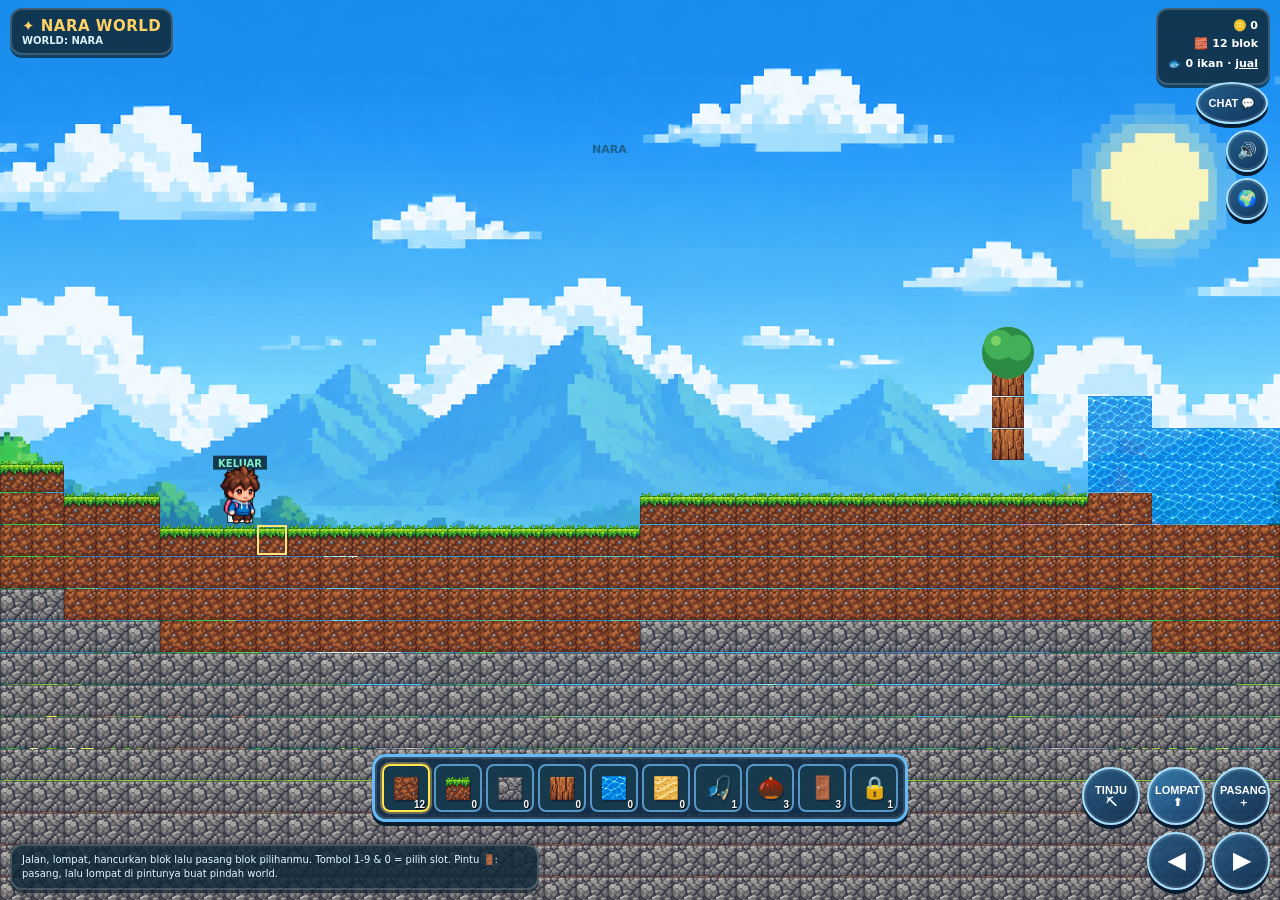
==== extracted/Aoi-main/nara.html @ da0b9fc8 "Extract ZIP into repository" ====
<!doctype html>
<html lang="id">
<head>
<meta charset="utf-8">
<meta name="viewport" content="width=device-width,initial-scale=1,maximum-scale=1,user-scalable=no,viewport-fit=cover">
<meta name="theme-color" content="#132b3b">
<title>Nara World</title>
<style>
:root{--ink:#102838;--panel:#183b4b;--gold:#ffd166;--mint:#80edc3}
*{box-sizing:border-box}html,body{margin:0;width:100%;height:100%;overflow:hidden;background:#102838;color:#fff;font-family:system-ui,-apple-system,Segoe UI,sans-serif;touch-action:none;user-select:none;-webkit-user-select:none}
#game{position:fixed;inset:0;width:100%;height:100%;display:block;image-rendering:pixelated;background:#83d8ee}
#hud{position:fixed;inset:0;pointer-events:none;display:flex;flex-direction:column;justify-content:space-between;padding: max(8px,env(safe-area-inset-top)) 10px max(10px,env(safe-area-inset-bottom))}
.top{display:flex;align-items:flex-start;justify-content:space-between;gap:8px}.brand,.stats,.hint{background:#102838d9;border:2px solid #ffffff30;border-radius:12px;padding:7px 10px;box-shadow:0 3px 0 #091b26aa}.brand{font-weight:900;letter-spacing:.5px;color:var(--gold);font-size:15px}.brand small{display:block;color:#d9f3f7;font-weight:600;font-size:10px;letter-spacing:0}.stats{font-size:11px;font-weight:700;line-height:1.6;text-align:right}.bottom{display:flex;justify-content:space-between;align-items:flex-end;gap:10px}.hint{font-size:10px;color:#e3faff;max-width:42%;line-height:1.4}.controls{pointer-events:auto;display:flex;flex-direction:column-reverse;align-items:flex-end;gap:7px}.group{display:flex;gap:7px;align-items:flex-end}.btn{width:58px;height:58px;border:2px solid #a9e2ff;border-radius:50%;background:linear-gradient(145deg,#245a83ed,#102e50ed);color:#fff;font-weight:900;font-size:22px;box-shadow:0 4px 0 #071c31, inset 0 0 0 2px #ffffff20;display:grid;place-items:center;touch-action:none;outline:none}.btn:active,.btn.active{transform:translateY(3px);box-shadow:0 1px 0 #081d2b;background:#26738a}.btn.action{width:58px;height:58px;font-size:11px;line-height:1.1;color:#fff}.btn.jump{color:#fff;background:linear-gradient(145deg,#347db2ed,#163e69ed)}#inventory{position:fixed;left:50%;bottom:max(78px,calc(env(safe-area-inset-bottom) + 72px));transform:translateX(-50%);display:grid;grid-template-columns:repeat(10,minmax(28px,48px));gap:4px;padding:7px;background:#102d48e8;border:3px solid #65b9f4;border-radius:14px;box-shadow:0 4px 0 #071c31, inset 0 0 0 2px #ffffff20;pointer-events:auto;max-width:calc(100vw - 16px)}.slot{width:100%;height:48px;border:2px solid #5797c8;border-radius:8px;background:#173b4ddd;display:grid;place-items:center;font-size:22px;position:relative;min-width:0}.slot small{position:absolute;right:3px;bottom:0;font-size:10px;font-weight:900;color:#fff;text-shadow:1px 1px #000}.slot.selected{border-color:#ffe64d;box-shadow:0 0 0 2px #ffd16660}.slot img{width:76%;height:76%;object-fit:contain;image-rendering:pixelated;pointer-events:none;filter:drop-shadow(1px 2px #102838)}
.sell{pointer-events:auto;cursor:pointer;padding:3px 0}.slot span{filter:drop-shadow(1px 2px #102838)}#chatbar{position:fixed;left:50%;bottom:calc(max(145px,env(safe-area-inset-bottom) + 140px));transform:translateX(-50%);width:min(420px,calc(100% - 24px));display:flex;gap:6px;z-index:5;pointer-events:auto}#chatinput{min-width:0;flex:1;border:2px solid #ffffff70;border-radius:12px;background:#102838ed;color:#fff;padding:10px 12px;font-size:14px;outline:none;user-select:text;-webkit-user-select:text;touch-action:auto}#chatsend{border:2px solid #ffffff70;border-radius:12px;background:var(--gold);color:#173040;font-weight:900;padding:0 14px}#chatbar[hidden]{display:none}#toast{position:fixed;top:22%;left:50%;transform:translateX(-50%);background:#102838e8;padding:8px 14px;border-radius:12px;border:1px solid #ffffff50;font-size:12px;font-weight:800;opacity:0;transition:opacity .2s;pointer-events:none;white-space:nowrap}#start{position:fixed;inset:0;display:flex;align-items:center;justify-content:center;background:linear-gradient(#0b2535b8,#0b2535eb);padding:20px}#card{width:min(380px,100%);background:#17394b;border:2px solid #ffffff40;border-radius:20px;padding:22px;text-align:center;box-shadow:0 10px 0 #091d2b}#card h1{color:var(--gold);margin:0 0 6px;font-size:32px}#card p{font-size:13px;line-height:1.55;color:#d7f0f3}#play{background:var(--gold);color:#173040;border:0;border-radius:12px;padding:13px 28px;font-weight:1000;font-size:16px;margin-top:8px}.tiny{font-size:10px!important;color:#a7d1d9!important}
@media (max-width:600px){.btn{width:clamp(42px,11vw,54px);height:clamp(42px,11vw,54px);font-size:18px}.btn.action{width:clamp(46px,12vw,56px);height:clamp(46px,12vw,56px);font-size:10px}.controls{gap:5px}.group{gap:5px}.hint{max-width:32%;font-size:9px}#inventory{grid-template-columns:repeat(10,minmax(25px,1fr));gap:3px;padding:5px;width:min(390px,calc(100vw - 16px));bottom:max(78px,calc(env(safe-area-inset-bottom) + 72px))}.slot{height:clamp(34px,8vw,42px);font-size:17px}#chatopen{right:8px!important}}
@media (max-height:430px){.btn{width:46px;height:46px}.btn.action{width:50px;height:50px}.slot{height:36px;font-size:18px}#inventory{bottom:67px;padding:4px}.brand{font-size:12px}.stats{font-size:10px}.hint{font-size:9px}}
#dlg{position:fixed;inset:0;z-index:30;display:flex;align-items:center;justify-content:center;background:#06141ccc;padding:12px;pointer-events:auto;touch-action:auto}#dlg[hidden]{display:none}#dlgcard{width:min(400px,100%);max-height:100%;overflow:auto;background:#17394b;border:2px solid #ffffff40;border-radius:16px;padding:14px;box-shadow:0 8px 0 #091d2b}#dlgcard h2{margin:0 0 4px;color:var(--gold);font-size:18px}#dlgcard p{margin:0 0 8px;font-size:12px;color:#d7f0f3;line-height:1.4}#dlginput{width:100%;border:2px solid #ffffff70;border-radius:10px;background:#102838;color:#fff;padding:9px 11px;font-size:16px;letter-spacing:1px;outline:none;user-select:text;-webkit-user-select:text;touch-action:auto}#dlgchips{display:flex;flex-wrap:wrap;gap:6px;margin:8px 0}.chip{border:2px solid #5797c8;border-radius:999px;background:#173b4d;color:#fff;font-size:12px;font-weight:800;padding:5px 10px}.chip.cur{border-color:var(--mint);color:var(--mint)}#dlgrow{display:flex;gap:8px;justify-content:flex-end}#dlgrow button{border:2px solid #ffffff70;border-radius:10px;padding:9px 16px;font-weight:900;font-size:13px;color:#fff;background:#245a83}#dlgok{background:var(--gold)!important;color:#173040!important}
#dlgacts{display:flex;flex-direction:column;gap:6px;margin:6px 0}#dlgacts:empty{display:none}.act{border:2px solid #5797c8;border-radius:10px;background:#1d4a63;color:#fff;font-weight:800;font-size:13px;padding:9px 12px;text-align:left}.act.danger{border-color:#e56b8a;color:#ffb3c4}#dlgcard p{white-space:pre-line}
</style>
</head>
<body>
<canvas id="game" aria-label="Nara World game"></canvas>
<div id="hud">
 <div class="top"><div class="brand">✦ NARA WORLD<small id="wname">MINI BLOCK ADVENTURE</small></div><div class="stats"><div>🪙 <span id="coins">0</span></div><div>🧱 <span id="blocks">12</span> blok</div><div id="sellfish" class="sell">🐟 <span id="fishcount">0</span> ikan · <u>jual</u></div></div></div>
 <div class="bottom"><div class="hint">Jalan, lompat, hancurkan blok lalu pasang blok pilihanmu. Tombol 1-9 & 0 = pilih slot. Pintu 🚪: pasang, lalu lompat di pintunya buat pindah world.</div><div class="controls">
  <div class="group"><button class="btn" data-hold="left" aria-label="Kiri">◀</button><button class="btn" data-hold="right" aria-label="Kanan">▶</button></div>
  <div class="group"><button class="btn action" id="mine">TINJU<br>⛏</button><button class="btn action jump" data-hold="jump">LOMPAT<br>⬆</button><button class="btn action" id="place">PASANG<br>＋</button></div>
 </div></div>
</div>
<div id="inventory"><button class="slot selected" data-item="dirt" title="Tanah"><img src="assets/blocks/dirt.png" alt="" draggable="false" onerror="this.outerHTML='<span>🟫</span>'"><small>12</small></button><button class="slot" data-item="grass" title="Rumput"><img src="assets/blocks/grass.png" alt="" draggable="false" onerror="this.outerHTML='<span>🟩</span>'"><small>0</small></button><button class="slot" data-item="stone" title="Batu"><img src="assets/blocks/rock.png" alt="" draggable="false" onerror="this.outerHTML='<span>⬜</span>'"><small>0</small></button><button class="slot" data-item="wood" title="Kayu"><img src="assets/blocks/wood.png" alt="" draggable="false" onerror="this.outerHTML='<span>🪵</span>'"><small>0</small></button><button class="slot" data-item="water" title="Air"><img src="assets/blocks/water.png" alt="" draggable="false" onerror="this.outerHTML='<span>🟦</span>'"><small>0</small></button><button class="slot" data-item="sand" title="Pasir"><img src="assets/blocks/sand.png" alt="" draggable="false" onerror="this.outerHTML='<span>🟨</span>'"><small>0</small></button><button class="slot" data-item="rod" title="Rod biasa"><span>🎣</span><small>1</small></button><button class="slot" data-item="tree_seed" title="Seed Pohon"><span>🌰</span><small>3</small></button><button class="slot" data-item="door" title="Pintu"><span>🚪</span><small>3</small></button><button class="slot" data-item="lock" title="World Lock"><span>🔒</span><small>1</small></button></div>
<div id="chatbar" hidden><input id="chatinput" maxlength="90" autocomplete="off" placeholder="Ketik pesan..." aria-label="Pesan chat"><button id="chatsend">KIRIM</button></div><div id="toast"></div>
<div id="dlg" hidden><div id="dlgcard"><h2 id="dlgtitle"></h2><p id="dlgmsg"></p><input id="dlginput" maxlength="16" autocomplete="off" autocapitalize="characters" spellcheck="false" placeholder="NAMA WORLD" aria-label="Nama world"><div id="dlgacts"></div><div id="dlgchips"></div><div id="dlgrow"><button id="dlgcancel">BATAL</button><button id="dlgok">OK</button></div></div></div>
<script>
(()=>{'use strict';
const canvas=document.getElementById('game'),ctx=canvas.getContext('2d');
const bgImage=new Image();bgImage.src='assets/background/file_00000000bad88211929e692779511e67.png';
const TILE=32,WORLD_W=150,WORLD_H=32;
let vw=innerWidth,vh=innerHeight,dpr=1,camX=0,camY=0,last=0,toastTimer=0,chosen='dirt',coins=0,started=true,chatText='',chatUntil=0;
const colors={grass:'#65bf59',dirt:'#9c633e',stone:'#899aa5',wood:'#b77a45',water:'#38bde8'};
const names={grass:'Rumput',dirt:'Tanah',stone:'Batu',wood:'Kayu',water:'Air',sand:'Pasir',rod:'Rod biasa',tree_seed:'Seed Pohon',door:'Pintu',lock:'World Lock'};
let inv={dirt:12,grass:0,stone:0,wood:0,water:0,sand:0,rod:1,tree_seed:3,door:3,lock:1,fish:0},world=[],plants=[],keys={left:false,right:false,jump:false},jumpQueued=false,attack=0,attackStarted=0,face=1;
const player={x:7*TILE,y:0,w:21,h:29,vx:0,vy:0,onGround:false,walk:0};
let placed=new Set(),fishing=false,muted=false,actx=null;
function sfx(kind){if(muted)return;try{actx=actx||new(window.AudioContext||window.webkitAudioContext)();if(actx.state==='suspended')actx.resume();const P={mine:[190,80,.09,'square'],place:[250,340,.08,'triangle'],cast:[520,280,.14,'sine'],fish:[600,950,.2,'triangle'],coin:[880,1320,.12,'square'],door:[300,720,.16,'triangle'],deny:[170,90,.12,'sawtooth']}[kind];if(!P)return;const t=actx.currentTime,o=actx.createOscillator(),g=actx.createGain();o.type=P[3];o.frequency.setValueAtTime(P[0],t);o.frequency.exponentialRampToValueAtTime(P[1],t+P[2]);g.gain.setValueAtTime(.06,t);g.gain.exponentialRampToValueAtTime(.0001,t+P[2]+.02);o.connect(g);g.connect(actx.destination);o.start(t);o.stop(t+P[2]+.03)}catch(e){}}
function resize(){vw=innerWidth;vh=innerHeight;dpr=Math.min(devicePixelRatio||1,2);canvas.width=Math.round(vw*dpr);canvas.height=Math.round(vh*dpr);canvas.style.width=vw+'px';canvas.style.height=vh+'px';ctx.setTransform(dpr,0,0,dpr,0,0)}
addEventListener('resize',resize);resize();
let lock=null,guestMode=false,me={id:'',name:''},doors={},curWorld='NARA',worldList=['NARA'],worldCache={},fade=0,dlgOpen=false,dlgCb=null,lastDoor=null;
function cleanName(n){return String(n==null?'':n).toUpperCase().replace(/[^A-Z0-9]/g,'').slice(0,16)}
function hashStr(t){let h=2166136261;for(let i=0;i<t.length;i++){h^=t.charCodeAt(i);h=Math.imul(h,16777619)}return h>>>0}
function rng(seed){return()=>{seed|=0;seed=seed+0x6D2B79F5|0;let t=Math.imul(seed^seed>>>15,1|seed);t=t+Math.imul(t^t>>>7,61|t)^t;return((t^t>>>14)>>>0)/4294967296}}
function worldParams(name){
  if(name==='NARA')return{base:16,f1:.17,a1:1.4,p1:0,f2:.055,a2:2,p2:0,treeMod:23,treeOff:8,lakeA:34,lakeB:45};
  const r=rng(hashStr(name)),lw=8+Math.floor(r()*7),la=26+Math.floor(r()*70);
  return{base:14+Math.floor(r()*5),f1:.11+r()*.14,a1:1+r()*1.6,p1:r()*6.28,f2:.03+r()*.05,a2:1.5+r()*2.2,p2:r()*6.28,treeMod:15+Math.floor(r()*14),treeOff:Math.floor(r()*10),lakeA:la,lakeB:la+lw};
}
function makeWorld(P){
  world=Array.from({length:WORLD_W},()=>Array(WORLD_H).fill(null));
  for(let x=0;x<WORLD_W;x++){
    let h=P.base+Math.round(Math.sin(x*P.f1+P.p1)*P.a1+Math.sin(x*P.f2+P.p2)*P.a2);
    h=Math.max(12,Math.min(20,h));
    for(let y=h;y<WORLD_H;y++){world[x][y]=y===h?'grass':y<h+4?'dirt':'stone'}
    if(x>10&&x<WORLD_W-10&&x%P.treeMod===P.treeOff){let trunk=h-1;for(let k=1;k<=3;k++)if(trunk-k>=0)world[x][trunk-k]='wood'}
  }
  for(let x=0;x<WORLD_W;x++)for(let y=0;y<WORLD_H;y++){if(world[x][y]==='grass'&&y>0&&world[x][y-1]==='grass')world[x][y-1]=null}
}
function createLake(a,b){
  for(let x=a;x<=b;x++){
    for(let y=0;y<WORLD_H;y++)if(world[x][y]==='wood')world[x][y]=null;
    let top=0;while(top<WORLD_H&&!world[x][top])top++;
    if(top>=WORLD_H)continue;
    const waterTop=Math.max(0,top-3);
    for(let y=waterTop;y<top;y++)world[x][y]='water';
  }
}
function groundY(x){x=Math.max(0,Math.min(WORLD_W-1,Math.floor(x/TILE)));for(let y=0;y<WORLD_H;y++)if(world[x][y]&&world[x][y]!=='door')return y*TILE;return (WORLD_H-1)*TILE}
function generateWorld(name){const P=worldParams(name);makeWorld(P);createLake(P.lakeA,P.lakeB);plants=[];placed=new Set();doors={};lock=null}
function ensureMain(){
  for(const k in doors)if(doors[k].main)return;
  const x=7;let y=Math.max(0,Math.round(groundY(x*TILE)/TILE)-1);
  world[x][y]='door';doors[x+','+y]={main:true};placed.delete(x+','+y);
}
function spawnAtMain(){
  let mx=7;for(const k in doors)if(doors[k].main)mx=+k.split(',')[0];
  player.x=(mx+.5)*TILE;player.y=groundY(player.x)-player.h;player.vx=0;player.vy=0;
}
function snapshot(){return{world,plants,placed:[...placed],doors,lock}}
function validWorld(w){return!!(w&&Array.isArray(w.world)&&w.world.length===WORLD_W&&w.world.every(c=>Array.isArray(c)&&c.length===WORLD_H)&&w.world.some(col=>col.some(Boolean)))}
function readWorld(name){
  if(worldCache[name])return worldCache[name];
  try{const w=JSON.parse(localStorage.getItem('nara-w-'+name));if(validWorld(w))return w}catch(e){}
  return null;
}
function applyWorld(w){
  world=w.world;
  for(let x=0;x<WORLD_W;x++)if(!world[x][WORLD_H-1])world[x][WORLD_H-1]='stone';
  plants=(Array.isArray(w.plants)?w.plants:[]).filter(p=>p&&Number.isInteger(p.x)&&Number.isInteger(p.y)&&p.x>=0&&p.x<WORLD_W&&p.y>0&&p.y<WORLD_H&&p.type==='tree_seed'&&Number.isFinite(p.plantedAt));
  placed=new Set(Array.isArray(w.placed)?w.placed.filter(k=>typeof k==='string'):[]);
  doors={};const src=(w.doors&&typeof w.doors==='object')?w.doors:{};
  for(const k of Object.keys(src)){
    const m=/^(\d+),(\d+)$/.exec(k);if(!m)continue;
    const x=+m[1],y=+m[2];if(x>=WORLD_W||y>=WORLD_H||world[x][y]!=='door')continue;
    const d=src[k]||{};doors[k]=d.main?{main:true}:{to:cleanName(d.to)||'NARA'};
  }
  for(let x=0;x<WORLD_W;x++)for(let y=0;y<WORLD_H;y++)if(world[x][y]==='door'&&!doors[x+','+y])world[x][y]=null;
  lock=null;const L=w.lock;
  if(L&&typeof L==='object'&&Number.isInteger(L.x)&&Number.isInteger(L.y)&&L.x>=0&&L.x<WORLD_W&&L.y>=0&&L.y<WORLD_H&&world[L.x][L.y]==='lock'&&typeof L.owner==='string'&&L.owner)
    lock={x:L.x,y:L.y,owner:L.owner.slice(0,24),ownerName:cleanName(L.ownerName)||'PEMILIK',admins:(Array.isArray(L.admins)?L.admins:[]).map(cleanName).filter(Boolean).slice(0,8)};
  for(let x=0;x<WORLD_W;x++)for(let y=0;y<WORLD_H;y++)if(world[x][y]==='lock'&&!(lock&&lock.x===x&&lock.y===y))world[x][y]=null;
}
function save(){
  try{
    localStorage.setItem('nara-w-'+curWorld,JSON.stringify(snapshot()));
    localStorage.setItem('nara-meta-v2',JSON.stringify({cur:curWorld,list:worldList,inv,coins,px:player.x,py:player.y,pid:me.id,pname:me.name}));
  }catch(e){}
}
function boot(){
  let meta=null,ok=false;
  try{meta=JSON.parse(localStorage.getItem('nara-meta-v2'))}catch(e){}
  me.id=(meta&&typeof meta.pid==='string'&&meta.pid)?meta.pid.slice(0,24):'P'+Math.random().toString(36).slice(2,10);
  me.name=cleanName(meta&&meta.pname)||'PEMAIN'+(100+Math.floor(Math.random()*900));
  if(meta&&typeof meta==='object'){
    curWorld=cleanName(meta.cur)||'NARA';
    if(Array.isArray(meta.list))worldList=meta.list.map(cleanName).filter(Boolean).slice(0,40);
    if(meta.inv&&typeof meta.inv==='object')inv={...inv,...meta.inv};
    coins=Number.isFinite(meta.coins)?meta.coins:0;
    const w=readWorld(curWorld);if(w){applyWorld(w);ok=true}
  }else{
    try{const s1=JSON.parse(localStorage.getItem('nara-world-save-v1'));
      if(validWorld(s1)){curWorld='NARA';applyWorld(s1);inv={...inv,...s1.inv};coins=Number.isFinite(s1.coins)?s1.coins:0;meta=s1;ok=true}}catch(e){}
  }
  if(!ok){generateWorld(curWorld)}
  if(!worldList.includes(curWorld))worldList.unshift(curWorld);
  ensureMain();
  if(ok&&meta&&Number.isFinite(meta.px)&&Number.isFinite(meta.py)&&meta.px>=0&&meta.px<WORLD_W*TILE&&meta.py>=0&&meta.py<WORLD_H*TILE){
    player.x=meta.px;player.y=meta.py;if(collides(player.x,player.y))spawnAtMain();
  }else spawnAtMain();
}
function goWorld(raw){
  const name=cleanName(raw);
  if(!name){showToast('Nama world: huruf & angka saja');return false}
  if(name===curWorld){showToast('Kamu sudah ada di world '+name);return false}
  save();worldCache[curWorld]=snapshot();
  const w=readWorld(name),fresh=!w;curWorld=name;
  if(w)applyWorld(w);else generateWorld(name);
  ensureMain();
  worldList=[name].concat(worldList.filter(n=>n!==name)).slice(0,40);
  spawnAtMain();fade=1;lastDoor=null;sfx('door');
  showToast((fresh?'World baru dibuat: ':'Masuk world: ')+name);if(lock&&!canBuild())setTimeout(()=>showToast('🔒 World dikunci oleh '+lock.ownerName+' — cuma bisa lihat-lihat'),1600);
  updateHud();save();return true;
}
function doorKeyAtPlayer(){
  const b=blockAt(player.x,player.y+player.h*.5);
  if(b&&b.type==='door'){const k=b.x+','+b.y;if(doors[k])return k}
  return null;
}
function enterDoor(k){const d=doors[k];if(!d)return;if(d.main)openWorldDlg();else if(d.to)goWorld(d.to)}
// ---- dialog (pengganti prompt(), karena WebView Android tidak mendukungnya) ----
const dlg=document.getElementById('dlg'),dlgInput=document.getElementById('dlginput');
function openDlg(o){
  dlgOpen=true;keys.left=keys.right=keys.jump=false;jumpQueued=false;
  document.getElementById('dlgtitle').textContent=o.title;document.getElementById('dlgmsg').textContent=o.msg;
  document.getElementById('dlgok').textContent=o.okText||'OK';document.getElementById('dlgok').style.display=o.noOk?'none':'';document.getElementById('dlgcancel').textContent=o.cancelText||'BATAL';dlgInput.style.display=o.noInput?'none':'';dlgInput.value=o.value||'';dlgInput.placeholder=o.placeholder||'NAMA WORLD';dlgCb=o.onOk||null;
  const acts=document.getElementById('dlgacts');acts.innerHTML='';(o.actions||[]).forEach(a=>{const b=document.createElement('button');b.className='act'+(a.danger?' danger':'');b.textContent=a.label;b.addEventListener('click',()=>{if(a.fn()!==false)closeDlg()});acts.appendChild(b)});
  const chips=document.getElementById('dlgchips');chips.innerHTML='';
  (o.chips||[]).forEach(n=>{const b=document.createElement('button');b.className='chip'+(n===curWorld?' cur':'');b.textContent=n;b.addEventListener('click',()=>{dlgInput.value=n;submitDlg()});chips.appendChild(b)});
  dlg.hidden=false;if(!o.noInput)setTimeout(()=>dlgInput.focus(),60);
}
function closeDlg(){dlgOpen=false;dlgCb=null;dlg.hidden=true;dlgInput.blur()}
function submitDlg(){const cb=dlgCb;if(!cb)return;if(cb(dlgInput.value)!==false)closeDlg()}
function openWorldDlg(){
  openDlg({title:'🌍 PINDAH WORLD',msg:'Ketik nama world (huruf/angka). Kalau belum ada, otomatis dibuat baru.',chips:worldList,okText:'MASUK',actions:[{label:'🪙 Beli World Lock (100 koin)',fn:buyLock}],
    onOk:v=>{const n=cleanName(v);if(!n){showToast('Nama world: huruf & angka saja');return false}if(n===curWorld)return true;return goWorld(n)}});
}
function actor(){return guestMode?{id:'tamu',name:'TAMU'}:me}
function canBuild(){if(!lock)return true;const a=actor();return lock.owner===a.id||lock.admins.includes(a.name)}
function denyLock(){showToast('🔒 World dikunci oleh '+lock.ownerName);sfx('deny')}
function buyLock(){if(coins<100){showToast('Koin kurang (butuh 100 🪙)');return false}coins-=100;inv.lock=(inv.lock||0)+1;sfx('coin');updateHud();save();showToast('Dapat 1 World Lock 🔒');return false}
function openLockDlg(){
  if(!lock)return;
  const a=actor(),owner=lock.owner===a.id,admin=lock.admins.includes(a.name),acts=[];
  const lines=['Pemilik: '+lock.ownerName,'Admin: '+(lock.admins.length?lock.admins.join(', '):'-'),'Kamu: '+a.name+(owner?' (pemilik)':admin?' (admin)':' (tamu: cuma bisa lihat-lihat)')];
  if(guestMode){
    acts.push({label:'↩ Keluar mode tamu',fn:()=>{guestMode=false;updateHud();showToast('Kembali jadi '+me.name)}});
  }else if(owner){
    acts.push({label:'➕ Tambah admin',fn:()=>{openDlg({title:'➕ TAMBAH ADMIN',msg:'Ketik nama pemain. Admin boleh bangun & hancurin blok di world ini.',placeholder:'NAMA PEMAIN',okText:'TAMBAH',cancelText:'TUTUP',
      onOk:v=>{const n=cleanName(v);if(!n){showToast('Nama: huruf & angka saja');return false}if(n===me.name||lock.admins.includes(n)){showToast('Nama itu sudah punya akses');return false}if(lock.admins.length>=8){showToast('Maksimal 8 admin');return false}lock.admins.push(n);save();showToast('Admin ditambah: '+n);openLockDlg();return false}});return false}});
    if(lock.admins.length)acts.push({label:'➖ Hapus admin',fn:()=>{openDlg({title:'➖ HAPUS ADMIN',msg:'Tap nama admin yang mau dicabut aksesnya.',noInput:true,chips:lock.admins.slice(),okText:null,noOk:true,cancelText:'TUTUP',
      onOk:v=>{const i=lock.admins.indexOf(cleanName(v));if(i<0)return false;const n=lock.admins.splice(i,1)[0];save();showToast('Admin dicabut: '+n);openLockDlg();return false}});return false}});
    acts.push({label:'✏️ Ganti namaku ('+me.name+')',fn:()=>{openDlg({title:'✏️ GANTI NAMA',msg:'Nama ini tampil di label lock. Admin dikenali lewat nama.',value:me.name,placeholder:'NAMAKU',okText:'SIMPAN',cancelText:'TUTUP',
      onOk:v=>{const n=cleanName(v);if(!n){showToast('Nama: huruf & angka saja');return false}me.name=n;lock.ownerName=n;save();updateHud();openLockDlg();return false}});return false}});
    acts.push({label:'👤 Coba mode tamu',fn:()=>{guestMode=true;updateHud();showToast('Mode tamu: kamu diperlakukan sebagai pengunjung')}});
    acts.push({label:'🪙 Beli World Lock (100 koin)',fn:()=>{buyLock();openLockDlg();return false}});
    acts.push({label:'🔓 Lepas lock (world jadi bebas)',danger:true,fn:()=>{world[lock.x][lock.y]=null;lock=null;inv.lock=(inv.lock||0)+1;sfx('door');updateHud();save();showToast('Lock dilepas, world terbuka')}});
  }
  openDlg({title:'🔒 WORLD LOCK',msg:lines.join('\n'),noInput:true,noOk:true,cancelText:'TUTUP',actions:acts});
}
dlgInput.addEventListener('input',()=>{const c=cleanName(dlgInput.value);if(c!==dlgInput.value)dlgInput.value=c});
dlgInput.addEventListener('keydown',e=>{if(e.key==='Enter'){e.preventDefault();submitDlg()}if(e.key==='Escape')closeDlg()});
document.getElementById('dlgok').addEventListener('click',submitDlg);
document.getElementById('dlgcancel').addEventListener('click',closeDlg);
boot();
function showToast(s){let el=document.getElementById('toast');el.textContent=s;el.style.opacity=1;clearTimeout(toastTimer);toastTimer=setTimeout(()=>el.style.opacity=0,1350)}
function updateHud(){document.getElementById('coins').textContent=coins;{const wn=document.getElementById('wname');if(wn)wn.textContent='WORLD: '+curWorld+(lock?' 🔒':'')+(guestMode?' (TAMU)':'')}document.getElementById('blocks').textContent=inv.dirt+inv.grass+inv.stone+inv.wood;document.querySelectorAll('.slot').forEach(el=>{let type=el.dataset.item;el.querySelector('small').textContent=inv[type]||0;el.classList.toggle('selected',type===chosen)});let fish=document.getElementById('fishcount');if(fish)fish.textContent=inv.fish||0}
function solidAt(px,py){let x0=Math.floor(px/TILE),x1=Math.floor((px-0.01)/TILE),y0=Math.floor(py/TILE),y1=Math.floor((py-0.01)/TILE);return [ [x0,y0],[x1,y0],[x0,y1],[x1,y1] ].some(([x,y])=>x>=0&&x<WORLD_W&&y>=0&&y<WORLD_H&&world[x][y]&&world[x][y]!=='water'&&world[x][y]!=='door')}
function blockAt(px,py){let x=Math.floor(px/TILE),y=Math.floor(py/TILE);return x>=0&&x<WORLD_W&&y>=0&&y<WORLD_H?{x,y,type:world[x][y]}:null}
function playerBox(x=player.x,y=player.y){return{x:x-player.w/2,y:y,w:player.w,h:player.h}}
function collides(x,y){let b=playerBox(x,y);return solidAt(b.x,b.y)||solidAt(b.x+b.w,b.y)||solidAt(b.x,b.y+b.h)||solidAt(b.x+b.w,b.y+b.h)}
function inWater(){const left=player.x-player.w/2,right=player.x+player.w/2,top=player.y+3,bottom=player.y+player.h-2;for(let x=Math.floor(left/TILE);x<=Math.floor(right/TILE);x++)for(let y=Math.floor(top/TILE);y<=Math.floor(bottom/TILE);y++)if(x>=0&&x<WORLD_W&&y>=0&&y<WORLD_H&&world[x][y]==='water')return true;return false}
function movePlayer(dt){const swimming=inWater();let speed=swimming?125:190,dir=(keys.right?1:0)-(keys.left?1:0);if(dir)face=dir;player.vx=dir*speed;player.x+=player.vx*dt;if(collides(player.x,player.y)){let step=Math.sign(player.vx);for(let i=0;i<Math.ceil(Math.abs(player.vx*dt));i++){player.x-=step;if(!collides(player.x,player.y))break}}player.x=Math.max(player.w/2,Math.min(WORLD_W*TILE-player.w/2,player.x));if(jumpQueued&&(player.onGround||swimming)){player.vy=swimming?-235:-440;player.onGround=false}jumpQueued=false;player.vy=Math.min(swimming?170:760,player.vy+(swimming?260:1100)*dt);let dy=player.vy*dt;player.y+=dy;player.onGround=false;if(collides(player.x,player.y)){let step=Math.sign(dy);for(let i=0;i<Math.ceil(Math.abs(dy));i++){player.y-=step;if(!collides(player.x,player.y)){if(step>0)player.onGround=true;break}}player.vy=0}if(player.y>WORLD_H*TILE-player.h){player.y=WORLD_H*TILE-player.h;player.vy=0;player.onGround=true}player.walk+=Math.abs(dir)*dt*9}
function targetBlock(){let px=player.x+face*35,py=player.y+player.h*.48;let tx=Math.floor(px/TILE),ty=Math.floor(py/TILE);let plant=plants.find(p=>p.x===tx&&p.y===ty);if(!plant){ty=Math.floor((player.y+player.h+5)/TILE);plant=plants.find(p=>p.x===tx&&p.y===ty)}if(plant)return{x:plant.x,y:plant.y,type:'plant',plant};let b=blockAt(px,py);if(!b||!b.type){b=blockAt(px,player.y+player.h+5);if(b&&b.type){const p=plants.find(p=>p.x===b.x&&p.y===b.y);if(p)return{x:p.x,y:p.y,type:'plant',plant:p}}}return b}
function fishAtWater(){const b=targetBlock();if(!b||b.type!=='water'||Math.abs((b.x+.5)*TILE-player.x)>TILE*2.1||Math.abs((b.y+.5)*TILE-(player.y+player.h/2))>TILE*2.5){showToast('Mancing hanya bisa di blok air!');return}if(!inWater()&&Math.abs((b.x+.5)*TILE-player.x)>TILE*1.5){showToast('Dekati blok air dulu!');return}if(fishing){showToast('Tunggu kailnya dulu...');return}fishing=true;showToast('Melempar kail...');sfx('cast');setTimeout(()=>{fishing=false;if(Math.random()<.72){inv.fish=(inv.fish||0)+1;sfx('fish');showToast('Dapat 1 ikan! 🐟 (tap ikan di pojok kanan atas buat jual)')}else showToast('Ikan belum menyambar, coba lagi!');updateHud();save();},1200)}
function mineBlock(){if(chosen==='rod'){fishAtWater();return}attack=.35;attackStarted=performance.now();let b=targetBlock();if(!b||!b.type){showToast('Dekati blok dulu!');return}if(b.type==='plant'){if(!canBuild()){denyLock();return}const age=Date.now()-b.plant.plantedAt;if(age<120000){showToast('Pohon belum matang! Tunggu sampai siap panen.');return}plants=plants.filter(p=>p!==b.plant);const yieldWood=2+Math.floor(Math.random()*3);inv.wood=(inv.wood||0)+yieldWood;coins+=yieldWood;sfx('coin');showToast('Pohon dipanen! +'+yieldWood+' kayu');updateHud();save();return}if(Math.abs((b.x+.5)*TILE-player.x)>TILE*2.1||Math.abs((b.y+.5)*TILE-(player.y+player.h/2))>TILE*2.2){showToast('Blok terlalu jauh!');return}if(b.type==='lock'){openLockDlg();return}if(!canBuild()){denyLock();return}if(b.y<=1||b.y>=WORLD_H-1){showToast('Blok ini tidak bisa dihancurkan');return}if(b.type==='door'){const dd=doors[b.x+','+b.y];if(dd&&dd.main){showToast('Pintu utama tidak bisa dihancurkan');return}delete doors[b.x+','+b.y]}const own=placed.delete(b.x+','+b.y);inv[b.type]=(inv[b.type]||0)+1;world[b.x][b.y]=null;if(!own)coins+=1;sfx('mine');updateHud();save()}
function placeBlock(){if(!canBuild()){denyLock();return}let px=player.x+face*36,py=player.y+player.h*.65;let b=blockAt(px,py);if(chosen==='tree_seed'){let tx=Math.floor(px/TILE),ty=Math.floor(py/TILE);if(b&&b.type)ty=Math.floor(py/TILE)-1;if(tx<0||tx>=WORLD_W||ty<=0||ty>=WORLD_H||world[tx][ty]||world[tx][ty+1]!=='grass'){showToast('Seed hanya bisa ditanam di ruang kosong tepat di atas Grass Block!');return}if((tx+.5)*TILE>player.x-player.w/2&&(tx+.5)*TILE<player.x+player.w/2&&(ty+.5)*TILE>player.y&&(ty+.5)*TILE<player.y+player.h){showToast('Tidak bisa menanam di tubuh karakter');return}if((inv.tree_seed||0)<=0){showToast('Seed Pohon habis!');return}inv.tree_seed--;plants.push({x:tx,y:ty,type:'tree_seed',plantedAt:Date.now()});updateHud();save();showToast('Seed ditanam! Pohon matang dalam 2 menit.');return}if(!b){showToast('Tidak ada tempat di sana');return}if(world[b.x][b.y]){let up=blockAt(px,py-TILE);if(up)b=up}if(!b||world[b.x][b.y]){showToast('Tempatnya masih terisi');return}const nb=(dx,dy)=>{const nx=b.x+dx,ny=b.y+dy;return nx>=0&&nx<WORLD_W&&ny>=0&&ny<WORLD_H&&world[nx][ny]&&world[nx][ny]!=='door'};if(!(nb(0,1)||nb(-1,0)||nb(1,0)||nb(0,-1))&&b.y+1<WORLD_H){showToast('Pasang dekat tanah atau blok lain');return}if(inv[chosen]<=0){showToast('Blok '+names[chosen]+' habis!');return}let cx=(b.x+.5)*TILE,cy=(b.y+.5)*TILE;if(cx>player.x-player.w/2&&cx<player.x+player.w/2&&cy>player.y&&cy<player.y+player.h){showToast('Tidak bisa pasang di tubuh karakter');return}if(chosen==='lock'){if(lock){showToast('World ini sudah punya lock');return}world[b.x][b.y]='lock';lock={x:b.x,y:b.y,owner:me.id,ownerName:me.name,admins:[]};inv.lock--;sfx('door');showToast('🔒 World terkunci! Cuma kamu & admin yang bisa bangun');updateHud();save();return}
if(chosen==='door'){const dx=b.x,dy=b.y;openDlg({title:'🚪 PASANG PINTU',msg:'Pintu ini tembus ke world mana?',chips:worldList,okText:'PASANG',onOk:v=>{const to=cleanName(v);if(!to){showToast('Isi nama world tujuan (huruf/angka)');return false}if(to===curWorld){showToast('Pilih world lain, bukan world ini');return false}if(world[dx][dy]||(inv.door||0)<=0)return true;world[dx][dy]='door';doors[dx+','+dy]={to};placed.add(dx+','+dy);inv.door--;sfx('place');showToast('Pintu → '+to+' terpasang');updateHud();save()}});return}world[b.x][b.y]=chosen;placed.add(b.x+','+b.y);inv[chosen]--;sfx('place');updateHud();save()}
function roundedRect(x,y,w,h,r){ctx.beginPath();ctx.roundRect?ctx.roundRect(x,y,w,h,r):(ctx.rect(x,y,w,h));ctx.fill()}
const blockImages={};
[['grass','grass.png'],['dirt','dirt.png'],['stone','rock.png'],['wood','wood.png'],['water','water.png'],['sand','sand.png']].forEach(([type,file])=>{const im=new Image();im.onload=()=>{};im.onerror=()=>console.warn('Gagal memuat tekstur blok:',file);im.src='assets/blocks/'+file;blockImages[type]=im});
function drawLockBlock(x,y,s){ctx.save();ctx.fillStyle='#2d4d66';ctx.fillRect(x,y,s,s);ctx.fillStyle='#46728f';ctx.fillRect(x+2,y+2,s-4,s-4);ctx.strokeStyle='#ffd166';ctx.lineWidth=2;ctx.strokeRect(x+1,y+1,s-2,s-2);ctx.fillStyle='#ffd166';ctx.fillRect(x+9,y+15,14,11);ctx.lineWidth=3;ctx.beginPath();ctx.arc(x+16,y+15,5,Math.PI,0);ctx.stroke();ctx.fillStyle='#7a4b12';ctx.fillRect(x+15,y+19,2,4);ctx.restore()}
function drawDoor(x,y,s,gx,gy){const d=doors[gx+','+gy]||{},m=!!d.main,top=y-Math.round(s*.7),h=s+Math.round(s*.7)-1;ctx.save();ctx.fillStyle=m?'#bfe9f2':'#5a3319';ctx.fillRect(x+3,top,s-6,h);ctx.fillStyle=m?'#ffffff':'#9a6035';ctx.fillRect(x+6,top+3,s-12,h-3);ctx.fillStyle=m?'#9fd8e6':'#7d4a29';ctx.fillRect(x+8,top+6,s-16,13);ctx.fillRect(x+8,top+23,s-16,h-26);ctx.fillStyle='#ffd166';ctx.fillRect(x+s-12,top+Math.round(h*.55),3,3);ctx.strokeStyle='#243d3b';ctx.lineWidth=1;ctx.strokeRect(x+3.5,top+.5,s-7,h-1);ctx.restore()}
function drawBlock(type,x,y,size=TILE,gx=-1,gy=-1){if(!type)return;if(type==='door'){drawDoor(x,y,size,gx,gy);return}if(type==='lock'){drawLockBlock(x,y,size);return}ctx.save();ctx.imageSmoothingEnabled=false;let renderType=type;if(type==='grass'&&gx>=0&&gy>0&&world[gx][gy-1]&&world[gx][gy-1]!=='door')renderType='dirt';const im=blockImages[renderType];if(im&&im.complete&&im.naturalWidth>0){if(type==='water')ctx.globalAlpha=.82;ctx.drawImage(im,Math.round(x),Math.round(y),size,size);ctx.globalAlpha=1;ctx.restore();return}if(type==='water'){ctx.globalAlpha=.78;ctx.fillStyle='#138fc8';ctx.fillRect(x,y,size,size);ctx.globalAlpha=.95;ctx.fillStyle='#48d8f2';ctx.fillRect(x,y+2,size,3);ctx.fillStyle='#a3f2ff';const wave=((Math.floor(performance.now()/180)+Math.floor(x/8))%3)*4;ctx.fillRect(x+4+wave,y+8,10,2);ctx.fillRect(x+17-wave,y+19,8,2);ctx.globalAlpha=1;ctx.strokeStyle='#1676a5';ctx.lineWidth=1;ctx.strokeRect(x+.5,y+.5,size-1,size-1);ctx.restore();return}const fallbackType=renderType;const palettes={grass:{base:'#8b5735',light:'#b97a4b',dark:'#643b29'},dirt:{base:'#95603b',light:'#b97b4d',dark:'#603923'},stone:{base:'#7f8e98',light:'#bdc8cd',dark:'#4e5c66'},wood:{base:'#9a6035',light:'#d69a56',dark:'#633c25'},sand:{base:'#c9ad68',light:'#ead28b',dark:'#a58a4d'}};const p=palettes[fallbackType]||palettes.dirt;ctx.fillStyle=p.base;ctx.fillRect(x,y,size,size);ctx.fillStyle=p.light;ctx.fillRect(x+3,y+4,7,4);ctx.fillRect(x+18,y+15,5,3);ctx.fillStyle=p.dark;ctx.fillRect(x+13,y+9,4,3);ctx.fillRect(x+5,y+23,6,3);if(fallbackType==='grass'){ctx.fillStyle='#4a9a43';ctx.fillRect(x,y,size,8);ctx.fillStyle='#78d65b';ctx.fillRect(x,y,size,4);ctx.fillStyle='#a5e66a';ctx.fillRect(x+3,y+1,5,2);ctx.fillRect(x+17,y+2,6,2);ctx.fillStyle='#367b3c';ctx.fillRect(x,y+7,size,2)}else if(type==='stone'){ctx.fillStyle='#d4dce0';ctx.fillRect(x+5,y+6,9,3);ctx.fillRect(x+18,y+19,7,2);ctx.fillStyle='#657680';ctx.fillRect(x+4,y+14,5,4);ctx.fillRect(x+22,y+7,4,5)}else if(type==='wood'){ctx.fillStyle='#754426';ctx.fillRect(x+6,y,3,size);ctx.fillRect(x+22,y,3,size);ctx.fillStyle='#d9a05c';ctx.fillRect(x+10,y+3,11,4);ctx.fillStyle='#744325';ctx.fillRect(x+10,y+15,11,3)}ctx.strokeStyle='#243d3b';ctx.lineWidth=1;ctx.strokeRect(x+.5,y+.5,size-1,size-1);ctx.restore()}
function drawFallbackPlayer(){let x=player.x-camX,y=player.y-camY;let bob=player.onGround&&Math.abs(player.vx)>0?Math.sin(player.walk)*2:0;ctx.save();ctx.translate(Math.round(x),Math.round(y+bob));if(face<0){ctx.translate(player.w,0);ctx.scale(-1,1)}
ctx.fillStyle='#17313b55';ctx.beginPath();ctx.ellipse(player.w/2,player.h+2,13,4,0,0,Math.PI*2);ctx.fill();
ctx.fillStyle='#334d8c';ctx.fillRect(3,20,6,8);ctx.fillRect(12,20,6,8);if(player.onGround&&Math.abs(player.vx)>0){let swing=Math.sin(player.walk)*2;ctx.fillRect(3+swing,25,6,4);ctx.fillRect(12-swing,25,6,4)}
ctx.fillStyle='#e56b8a';ctx.fillRect(2,10,17,12);ctx.fillStyle='#ff91a8';ctx.fillRect(4,11,12,3);
ctx.fillStyle='#f2c49a';ctx.fillRect(8,7,6,5);ctx.fillStyle='#f7d0a8';ctx.fillRect(3,1,15,10);ctx.fillStyle='#573a42';ctx.fillRect(2,0,16,4);ctx.fillRect(1,3,4,7);ctx.fillRect(15,4,3,4);ctx.fillStyle='#263d4b';ctx.fillRect(13,5,2,2);ctx.fillStyle='#fff';ctx.fillRect(14,5,1,1);
ctx.fillStyle='#f2c49a';if(attack>0){ctx.fillRect(16,12,9,4);ctx.fillStyle='#fff0b5';ctx.fillRect(22,10,7,7)}else ctx.fillRect(17,13,4,7);ctx.restore()}
const FRAME_TRIM={"idle1.png":[30,2,134,201],"idle2.png":[29,1,135,202],"idle3.png":[28,1,135,202],"idle4.png":[29,2,135,201],"punch1.png":[41,1,137,212],"punch2.png":[35,3,157,212],"punch3.png":[33,1,157,214],"punch4.png":[31,0,160,215],"punch5.png":[30,1,158,214],"run1.png":[38,5,139,210],"run2.png":[39,5,137,210],"run3.png":[39,4,139,211],"run4.png":[42,4,140,210],"run5.png":[31,3,141,214],"run6.png":[46,3,140,213]};
function loadFrames(files){return files.map(file=>{const im=new Image();const t=FRAME_TRIM[file];im._trim=t?{x:t[0],y:t[1],w:t[2],h:t[3]}:null;im.onerror=()=>{im._trim=null;console.warn('Gagal memuat frame karakter:',file)};im.src='assets/character/'+file;return im})}
const idleFrames=loadFrames(['idle1.png','idle2.png','idle3.png','idle4.png']);
const runFrames=loadFrames(['run1.png','run2.png','run3.png','run4.png','run5.png','run6.png']);
const punchFrames=loadFrames(['punch1.png','punch2.png','punch3.png','punch4.png','punch5.png']);
function drawPlayer(){const punching=attack>0;const moving=Math.abs(player.vx)>1;const frames=punching?punchFrames:(moving?runFrames:idleFrames);const speed=punching?70:(moving?145:320);const im=frames[Math.floor((punching?performance.now()-attackStarted:performance.now())/speed)%frames.length];if(!im||!im.complete||!im.naturalWidth){drawFallbackPlayer();return}const x=player.x-camX,y=player.y-camY;const allFrames=idleFrames.concat(runFrames).filter(f=>f&&f.complete&&f.naturalWidth);let refW=1,refH=1;for(const f of allFrames){const t=f._trim||{x:0,y:0,w:f.naturalWidth,h:f.naturalHeight};refW=Math.max(refW,t.w);refH=Math.max(refH,t.h)}const t=im._trim||{x:0,y:0,w:im.naturalWidth,h:im.naturalHeight};const scale=Math.min(63/refH,48/refW);const dw=t.w*scale,dh=t.h*scale;ctx.save();ctx.translate(Math.round(x),Math.round(y+player.h));if(face<0)ctx.scale(-1,1);ctx.drawImage(im,t.x,t.y,t.w,t.h,-dw/2,-dh,dw,dh);ctx.restore()}
function drawChatBubble(){if(!chatText||performance.now()>chatUntil)return;ctx.save();ctx.font="bold 13px system-ui";const maxW=Math.min(vw-36,260),words=chatText.split(/\s+/);let lines=[],line="";for(const word of words){const test=line?line+" "+word:word;if(ctx.measureText(test).width>maxW-24&&line){lines.push(line);line=word}else line=test}if(line)lines.push(line);if(lines.length>3)lines=lines.slice(0,3);const bw=Math.min(maxW,Math.max(70,...lines.map(s=>ctx.measureText(s).width+24))),bh=lines.length*17+16;let bx=player.x-camX-bw/2,by=player.y-camY-bh-14;bx=Math.max(6,Math.min(vw-bw-6,bx));by=Math.max(58,by);ctx.fillStyle="#ffffff";ctx.strokeStyle="#17394b";ctx.lineWidth=2;ctx.beginPath();ctx.roundRect(bx,by,bw,bh,9);ctx.fill();ctx.stroke();ctx.beginPath();ctx.moveTo(Math.max(bx+12,Math.min(bx+bw-12,player.x-camX)),by+bh-1);ctx.lineTo(player.x-camX,by+bh+9);ctx.lineTo(Math.max(bx+12,Math.min(bx+bw-12,player.x-camX))+9,by+bh-1);ctx.closePath();ctx.fill();ctx.stroke();ctx.fillStyle="#173040";ctx.textAlign="center";lines.forEach((s,i)=>ctx.fillText(s,bx+bw/2,by+19+i*17));ctx.restore()}
function drawPlants(){for(const p of plants){const age=Math.max(0,Date.now()-p.plantedAt),stage=age<20000?0:age<60000?1:age<120000?2:3;const x=Math.floor(p.x*TILE-camX),y=Math.floor(p.y*TILE-camY);ctx.save();ctx.textAlign='center';ctx.textBaseline='alphabetic';if(stage===0){ctx.font='18px system-ui';ctx.fillText('🌰',x+TILE/2,y+TILE-3)}else{ctx.strokeStyle='#70452b';ctx.lineWidth=3;ctx.beginPath();ctx.moveTo(x+TILE/2,y+TILE-3);ctx.lineTo(x+TILE/2,y+TILE-9-stage*3);ctx.stroke();ctx.fillStyle=stage===3?'#2b9d48':'#4cae54';ctx.beginPath();ctx.arc(x+TILE/2,y+TILE-13-stage*3,5+stage*4,0,Math.PI*2);ctx.fill();ctx.fillStyle='#a2e66b';ctx.beginPath();ctx.arc(x+TILE/2-3,y+TILE-15-stage*3,2+stage,0,Math.PI*2);ctx.fill();if(stage===3){ctx.font='10px system-ui';ctx.fillText('✨',x+TILE/2+8,y+5)}}ctx.restore()}}function draw(){ctx.clearRect(0,0,vw,vh);if(bgImage.complete&&bgImage.naturalWidth){ctx.save();ctx.globalAlpha=.96;const scale=Math.max(vw/bgImage.naturalWidth,vh/bgImage.naturalHeight);const iw=bgImage.naturalWidth*scale,ih=bgImage.naturalHeight*scale;const ox=(vw-iw)/2,oy=(vh-ih)/2;ctx.imageSmoothingEnabled=false;ctx.drawImage(bgImage,ox,oy,iw,ih);ctx.restore()}else{let sky=ctx.createLinearGradient(0,0,0,vh);sky.addColorStop(0,'#74cbe9');sky.addColorStop(1,'#c5f0e4');ctx.fillStyle=sky;ctx.fillRect(0,0,vw,vh)}
let startX=Math.max(0,Math.floor(camX/TILE)),endX=Math.min(WORLD_W,Math.ceil((camX+vw)/TILE)+1);let startY=Math.max(0,Math.floor(camY/TILE)),endY=Math.min(WORLD_H,Math.ceil((camY+vh)/TILE)+1);
for(let x=startX;x<endX;x++)for(let y=startY;y<endY;y++){let t=world[x][y];if(t)drawBlock(t,Math.floor(x*TILE-camX),Math.floor(y*TILE-camY),TILE,x,y)}
for(let x=startX;x<endX;x++)for(let y=Math.max(0,startY-3);y<endY;y++){if(world[x][y]==='wood'&&!placed.has(x+','+y)&&!(y>0&&world[x][y-1]==='wood')){const cx=x*TILE+TILE/2-camX,cy=y*TILE-camY-12;ctx.fillStyle='#2b8a43';ctx.beginPath();ctx.arc(cx,cy,26,0,Math.PI*2);ctx.fill();ctx.fillStyle='#43b058';ctx.beginPath();ctx.arc(cx-9,cy-8,15,0,Math.PI*2);ctx.fill();ctx.beginPath();ctx.arc(cx+10,cy-5,13,0,Math.PI*2);ctx.fill();ctx.fillStyle='#7bd36a';ctx.beginPath();ctx.arc(cx-12,cy-12,5,0,Math.PI*2);ctx.fill()}}
ctx.save();ctx.font='bold 10px system-ui';ctx.textAlign='center';for(const k in doors){const q=k.split(',');const dx=+q[0],dy=+q[1];if(dx<startX||dx>=endX||dy<startY-2||dy>endY)continue;const d=doors[k],t=d.main?'KELUAR':'→ '+d.to,cx=dx*TILE+TILE/2-camX,cy=dy*TILE-camY-26,w=ctx.measureText(t).width+10;ctx.fillStyle='#102838dd';ctx.fillRect(cx-w/2,cy-11,w,14);ctx.fillStyle=d.main?'#80edc3':'#ffd166';ctx.fillText(t,cx,cy)}if(lock&&lock.x>=startX&&lock.x<endX){const t='🔒 '+lock.ownerName,cx=lock.x*TILE+TILE/2-camX,cy=lock.y*TILE-camY-6,w=ctx.measureText(t).width+10;ctx.fillStyle='#102838dd';ctx.fillRect(cx-w/2,cy-11,w,14);ctx.fillStyle='#ffd166';ctx.fillText(t,cx,cy)}ctx.restore();
drawPlants();drawPlayer();
// target highlight
let b=targetBlock();if(b&&b.type&&Math.abs((b.x+.5)*TILE-player.x)<TILE*2.1){ctx.strokeStyle='#ffe27a';ctx.lineWidth=2;ctx.strokeRect(Math.floor(b.x*TILE-camX)+2,Math.floor(b.y*TILE-camY)+2,TILE-4,TILE-4)}
// world label
ctx.fillStyle='#123b4c99';ctx.font='bold 11px system-ui';ctx.fillText(curWorld,Math.max(10,vw*.5-48),vh*.17);drawChatBubble();if(fade>0){ctx.fillStyle='rgba(16,40,56,'+Math.min(1,fade)+')';ctx.fillRect(0,0,vw,vh)}
}
function loop(now){let dt=Math.min(.033,(now-last)/1000||0);last=now;if(started){if(dlgOpen){jumpQueued=false}else{const dk=doorKeyAtPlayer();if(dk!==lastDoor){lastDoor=dk;if(dk)showToast(doors[dk].main?'⬆ Lompat buat buka menu world':'⬆ Lompat buat masuk: '+doors[dk].to)}if(jumpQueued&&dk){jumpQueued=false;enterDoor(dk)}movePlayer(dt)}camX=Math.max(0,Math.min(WORLD_W*TILE-vw,player.x-vw*.43));camY=Math.max(0,Math.min(WORLD_H*TILE-vh,player.y-vh*.55));attack=Math.max(0,attack-dt);fade=Math.max(0,fade-dt*2.2);draw()}requestAnimationFrame(loop)}
requestAnimationFrame(loop);
document.querySelectorAll('[data-hold]').forEach(el=>{let key=el.dataset.hold;const down=e=>{e.preventDefault();keys[key]=true;el.classList.add('active');if(key==='jump')jumpQueued=true};const up=e=>{e.preventDefault();keys[key]=false;el.classList.remove('active')};el.addEventListener('pointerdown',down);['pointerup','pointercancel','pointerleave'].forEach(ev=>el.addEventListener(ev,up))});
document.getElementById('mine').addEventListener('pointerdown',e=>{e.preventDefault();mineBlock()});
const chatbar=document.getElementById("chatbar"),chatinput=document.getElementById("chatinput");function sendChat(){const msg=chatinput.value.trim();if(!msg)return;chatText=msg;chatUntil=performance.now()+4500;chatinput.value="";chatbar.hidden=true;chatinput.blur();showToast("Pesan ditampilkan di atas karakter");}document.getElementById("chatsend").addEventListener("click",sendChat);chatinput.addEventListener("keydown",e=>{if(e.key==="Enter"){e.preventDefault();sendChat()}if(e.key==="Escape"){chatbar.hidden=true;chatinput.blur()}});const chatBtn=document.createElement("button");chatBtn.className="btn action";chatBtn.id="chatopen";chatBtn.textContent="CHAT 💬";chatBtn.style.cssText="position:fixed;right:12px;top:82px;z-index:4;width:72px;height:42px;font-size:11px;pointer-events:auto";document.body.appendChild(chatBtn);chatBtn.addEventListener("click",()=>{chatbar.hidden=!chatbar.hidden;if(!chatbar.hidden){chatinput.focus()}});document.getElementById('place').addEventListener('pointerdown',e=>{e.preventDefault();placeBlock()});
function selectSlot(el){chosen=el.dataset.item;const mine=document.getElementById('mine');if(chosen==='rod'){mine.innerHTML='MANCING<br>🎣';showToast('Rod dipilih: arahkan ke blok air lalu tekan MANCING')}else if(chosen==='tree_seed'){mine.innerHTML='PANEN<br>🌱';showToast('Seed dipilih: tekan PASANG untuk menanam')}else{mine.innerHTML='TINJU<br>⛏';if(chosen==='door')showToast('Pintu dipilih: tekan PASANG, lalu ketik world tujuan');else if(chosen==='lock')showToast('World Lock dipilih: tekan PASANG buat kunci world ini. TINJU lock = menu')}updateHud()}
document.querySelectorAll('.slot').forEach(el=>el.addEventListener('pointerdown',e=>{e.preventDefault();selectSlot(el)}));
addEventListener('keydown',e=>{if(dlgOpen||(e.target&&e.target.tagName==='INPUT'))return;if(['ArrowLeft','ArrowRight','ArrowUp',' ','a','d','w'].includes(e.key))e.preventDefault();if(e.key==='ArrowLeft'||e.key==='a')keys.left=true;if(e.key==='ArrowRight'||e.key==='d')keys.right=true;if(e.key==='ArrowUp'||e.key==='w'||e.key===' ')jumpQueued=true;if(((e.key>='1'&&e.key<='9')||e.key==='0')&&!dlgOpen){const sl=document.querySelectorAll('.slot')[e.key==='0'?9:+e.key-1];if(sl)selectSlot(sl)}if(e.key==='x'||e.key==='j')mineBlock();if(e.key==='z'||e.key==='k')placeBlock()});
addEventListener('keyup',e=>{if(e.key==='ArrowLeft'||e.key==='a')keys.left=false;if(e.key==='ArrowRight'||e.key==='d')keys.right=false});
addEventListener('pagehide',save);document.addEventListener('visibilitychange',()=>{if(document.hidden)save()});
document.getElementById('sellfish').addEventListener('pointerdown',e=>{e.preventDefault();const n=inv.fish||0;if(!n){showToast('Belum ada ikan buat dijual');return}const gain=n*5;coins+=gain;inv.fish=0;sfx('coin');showToast('Jual '+n+' ikan = +'+gain+' koin 🪙');updateHud();save()});
const muteBtn=document.createElement('button');muteBtn.className='btn action';muteBtn.textContent='🔊';muteBtn.setAttribute('aria-label','Suara');muteBtn.style.cssText='position:fixed;right:12px;top:130px;z-index:4;width:42px;height:42px;font-size:16px;pointer-events:auto';document.body.appendChild(muteBtn);muteBtn.addEventListener('click',()=>{muted=!muted;muteBtn.textContent=muted?'🔇':'🔊'});
const worldBtn=document.createElement('button');worldBtn.className='btn action';worldBtn.textContent='🌍';worldBtn.setAttribute('aria-label','Pindah world');worldBtn.style.cssText='position:fixed;right:12px;top:178px;z-index:4;width:42px;height:42px;font-size:16px;pointer-events:auto';document.body.appendChild(worldBtn);worldBtn.addEventListener('click',openWorldDlg);
setInterval(()=>{if(started)save()},8000);updateHud();
})();
</script>
</body>
</html>
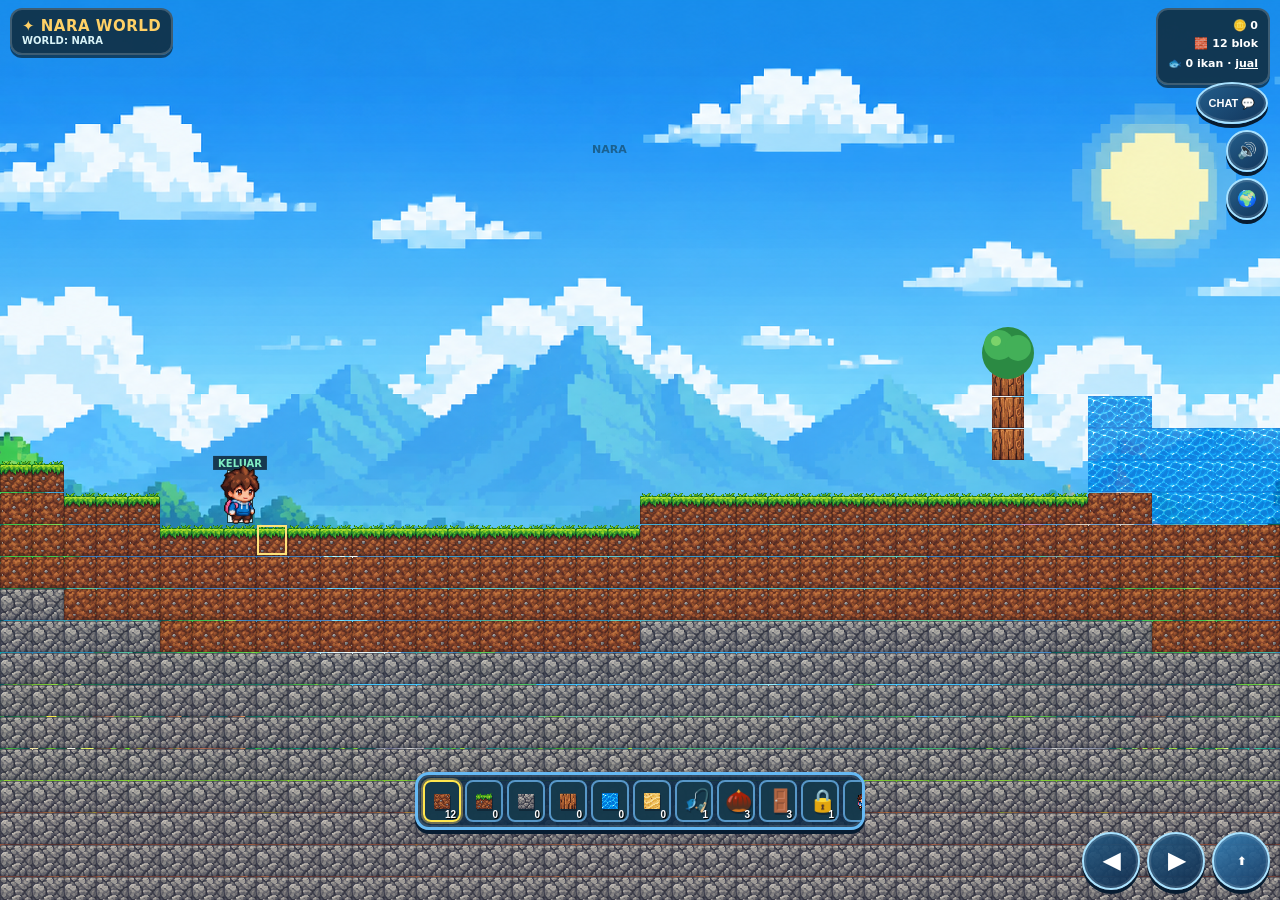
==== commit 8051e447: "Simplify AOI controls and add tap-to-punch inventory interaction" ====
--- a/extracted/Aoi-main/nara.html
+++ b/extracted/Aoi-main/nara.html
@@ -10,10 +10,10 @@
 *{box-sizing:border-box}html,body{margin:0;width:100%;height:100%;overflow:hidden;background:#102838;color:#fff;font-family:system-ui,-apple-system,Segoe UI,sans-serif;touch-action:none;user-select:none;-webkit-user-select:none}
 #game{position:fixed;inset:0;width:100%;height:100%;display:block;image-rendering:pixelated;background:#83d8ee}
 #hud{position:fixed;inset:0;pointer-events:none;display:flex;flex-direction:column;justify-content:space-between;padding: max(8px,env(safe-area-inset-top)) 10px max(10px,env(safe-area-inset-bottom))}
-.top{display:flex;align-items:flex-start;justify-content:space-between;gap:8px}.brand,.stats,.hint{background:#102838d9;border:2px solid #ffffff30;border-radius:12px;padding:7px 10px;box-shadow:0 3px 0 #091b26aa}.brand{font-weight:900;letter-spacing:.5px;color:var(--gold);font-size:15px}.brand small{display:block;color:#d9f3f7;font-weight:600;font-size:10px;letter-spacing:0}.stats{font-size:11px;font-weight:700;line-height:1.6;text-align:right}.bottom{display:flex;justify-content:space-between;align-items:flex-end;gap:10px}.hint{font-size:10px;color:#e3faff;max-width:42%;line-height:1.4}.controls{pointer-events:auto;display:flex;flex-direction:column-reverse;align-items:flex-end;gap:7px}.group{display:flex;gap:7px;align-items:flex-end}.btn{width:58px;height:58px;border:2px solid #a9e2ff;border-radius:50%;background:linear-gradient(145deg,#245a83ed,#102e50ed);color:#fff;font-weight:900;font-size:22px;box-shadow:0 4px 0 #071c31, inset 0 0 0 2px #ffffff20;display:grid;place-items:center;touch-action:none;outline:none}.btn:active,.btn.active{transform:translateY(3px);box-shadow:0 1px 0 #081d2b;background:#26738a}.btn.action{width:58px;height:58px;font-size:11px;line-height:1.1;color:#fff}.btn.jump{color:#fff;background:linear-gradient(145deg,#347db2ed,#163e69ed)}#inventory{position:fixed;left:50%;bottom:max(78px,calc(env(safe-area-inset-bottom) + 72px));transform:translateX(-50%);display:grid;grid-template-columns:repeat(10,minmax(28px,48px));gap:4px;padding:7px;background:#102d48e8;border:3px solid #65b9f4;border-radius:14px;box-shadow:0 4px 0 #071c31, inset 0 0 0 2px #ffffff20;pointer-events:auto;max-width:calc(100vw - 16px)}.slot{width:100%;height:48px;border:2px solid #5797c8;border-radius:8px;background:#173b4ddd;display:grid;place-items:center;font-size:22px;position:relative;min-width:0}.slot small{position:absolute;right:3px;bottom:0;font-size:10px;font-weight:900;color:#fff;text-shadow:1px 1px #000}.slot.selected{border-color:#ffe64d;box-shadow:0 0 0 2px #ffd16660}.slot img{width:76%;height:76%;object-fit:contain;image-rendering:pixelated;pointer-events:none;filter:drop-shadow(1px 2px #102838)}
+.top{display:flex;align-items:flex-start;justify-content:space-between;gap:8px}.brand,.stats,.hint{background:#102838d9;border:2px solid #ffffff30;border-radius:12px;padding:7px 10px;box-shadow:0 3px 0 #091b26aa}.brand{font-weight:900;letter-spacing:.5px;color:var(--gold);font-size:15px}.brand small{display:block;color:#d9f3f7;font-weight:600;font-size:10px;letter-spacing:0}.stats{font-size:11px;font-weight:700;line-height:1.6;text-align:right}.bottom{display:flex;justify-content:flex-end;align-items:flex-end;gap:10px}.hint{display:none}.controls{pointer-events:auto;display:flex;align-items:flex-end;gap:7px}.group{display:flex;gap:7px;align-items:flex-end}.btn{width:58px;height:58px;border:2px solid #a9e2ff;border-radius:50%;background:linear-gradient(145deg,#245a83ed,#102e50ed);color:#fff;font-weight:900;font-size:22px;box-shadow:0 4px 0 #071c31, inset 0 0 0 2px #ffffff20;display:grid;place-items:center;touch-action:none;outline:none}.btn:active,.btn.active{transform:translateY(3px);box-shadow:0 1px 0 #081d2b;background:#26738a}.btn.action{width:58px;height:58px;font-size:11px;line-height:1.1;color:#fff}.btn.jump{color:#fff;background:linear-gradient(145deg,#347db2ed,#163e69ed)}#inventory{position:fixed;left:50%;bottom:max(70px,calc(env(safe-area-inset-bottom) + 64px));transform:translateX(-50%);display:grid;grid-auto-flow:column;grid-auto-columns:38px;grid-template-columns:none;gap:4px;padding:5px;background:#102d48e8;border:3px solid #65b9f4;border-radius:14px;box-shadow:0 4px 0 #071c31, inset 0 0 0 2px #ffffff20;pointer-events:auto;width:min(450px,calc(100vw - 16px));overflow-x:auto;overflow-y:hidden;scrollbar-width:thin;touch-action:pan-x}.slot{width:38px;height:42px;border:2px solid #5797c8;border-radius:8px;background:#173b4ddd;display:grid;place-items:center;font-size:22px;position:relative;min-width:0}.slot small{position:absolute;right:3px;bottom:0;font-size:10px;font-weight:900;color:#fff;text-shadow:1px 1px #000}.slot.selected{border-color:#ffe64d;box-shadow:0 0 0 2px #ffd16660}.slot img{width:76%;height:76%;object-fit:contain;image-rendering:pixelated;pointer-events:none;filter:drop-shadow(1px 2px #102838)}
 .sell{pointer-events:auto;cursor:pointer;padding:3px 0}.slot span{filter:drop-shadow(1px 2px #102838)}#chatbar{position:fixed;left:50%;bottom:calc(max(145px,env(safe-area-inset-bottom) + 140px));transform:translateX(-50%);width:min(420px,calc(100% - 24px));display:flex;gap:6px;z-index:5;pointer-events:auto}#chatinput{min-width:0;flex:1;border:2px solid #ffffff70;border-radius:12px;background:#102838ed;color:#fff;padding:10px 12px;font-size:14px;outline:none;user-select:text;-webkit-user-select:text;touch-action:auto}#chatsend{border:2px solid #ffffff70;border-radius:12px;background:var(--gold);color:#173040;font-weight:900;padding:0 14px}#chatbar[hidden]{display:none}#toast{position:fixed;top:22%;left:50%;transform:translateX(-50%);background:#102838e8;padding:8px 14px;border-radius:12px;border:1px solid #ffffff50;font-size:12px;font-weight:800;opacity:0;transition:opacity .2s;pointer-events:none;white-space:nowrap}#start{position:fixed;inset:0;display:flex;align-items:center;justify-content:center;background:linear-gradient(#0b2535b8,#0b2535eb);padding:20px}#card{width:min(380px,100%);background:#17394b;border:2px solid #ffffff40;border-radius:20px;padding:22px;text-align:center;box-shadow:0 10px 0 #091d2b}#card h1{color:var(--gold);margin:0 0 6px;font-size:32px}#card p{font-size:13px;line-height:1.55;color:#d7f0f3}#play{background:var(--gold);color:#173040;border:0;border-radius:12px;padding:13px 28px;font-weight:1000;font-size:16px;margin-top:8px}.tiny{font-size:10px!important;color:#a7d1d9!important}
-@media (max-width:600px){.btn{width:clamp(42px,11vw,54px);height:clamp(42px,11vw,54px);font-size:18px}.btn.action{width:clamp(46px,12vw,56px);height:clamp(46px,12vw,56px);font-size:10px}.controls{gap:5px}.group{gap:5px}.hint{max-width:32%;font-size:9px}#inventory{grid-template-columns:repeat(10,minmax(25px,1fr));gap:3px;padding:5px;width:min(390px,calc(100vw - 16px));bottom:max(78px,calc(env(safe-area-inset-bottom) + 72px))}.slot{height:clamp(34px,8vw,42px);font-size:17px}#chatopen{right:8px!important}}
-@media (max-height:430px){.btn{width:46px;height:46px}.btn.action{width:50px;height:50px}.slot{height:36px;font-size:18px}#inventory{bottom:67px;padding:4px}.brand{font-size:12px}.stats{font-size:10px}.hint{font-size:9px}}
+@media (max-width:600px){.btn{width:clamp(42px,11vw,54px);height:clamp(42px,11vw,54px);font-size:18px}.btn.action{width:clamp(42px,11vw,54px);height:clamp(42px,11vw,54px);font-size:18px}.controls{gap:5px}.group{gap:5px}#inventory{grid-auto-columns:34px;gap:3px;padding:4px;width:min(390px,calc(100vw - 16px));bottom:max(70px,calc(env(safe-area-inset-bottom) + 64px))}.slot{width:34px;height:38px;font-size:17px}#chatopen{right:8px!important}}
+@media (max-height:430px){.btn{width:42px;height:42px}.btn.action{width:42px;height:42px}.slot{height:32px;font-size:18px}#inventory{bottom:62px;padding:3px}.brand{font-size:12px}.stats{font-size:10px}}
 #dlg{position:fixed;inset:0;z-index:30;display:flex;align-items:center;justify-content:center;background:#06141ccc;padding:12px;pointer-events:auto;touch-action:auto}#dlg[hidden]{display:none}#dlgcard{width:min(400px,100%);max-height:100%;overflow:auto;background:#17394b;border:2px solid #ffffff40;border-radius:16px;padding:14px;box-shadow:0 8px 0 #091d2b}#dlgcard h2{margin:0 0 4px;color:var(--gold);font-size:18px}#dlgcard p{margin:0 0 8px;font-size:12px;color:#d7f0f3;line-height:1.4}#dlginput{width:100%;border:2px solid #ffffff70;border-radius:10px;background:#102838;color:#fff;padding:9px 11px;font-size:16px;letter-spacing:1px;outline:none;user-select:text;-webkit-user-select:text;touch-action:auto}#dlgchips{display:flex;flex-wrap:wrap;gap:6px;margin:8px 0}.chip{border:2px solid #5797c8;border-radius:999px;background:#173b4d;color:#fff;font-size:12px;font-weight:800;padding:5px 10px}.chip.cur{border-color:var(--mint);color:var(--mint)}#dlgrow{display:flex;gap:8px;justify-content:flex-end}#dlgrow button{border:2px solid #ffffff70;border-radius:10px;padding:9px 16px;font-weight:900;font-size:13px;color:#fff;background:#245a83}#dlgok{background:var(--gold)!important;color:#173040!important}
 #dlgacts{display:flex;flex-direction:column;gap:6px;margin:6px 0}#dlgacts:empty{display:none}.act{border:2px solid #5797c8;border-radius:10px;background:#1d4a63;color:#fff;font-weight:800;font-size:13px;padding:9px 12px;text-align:left}.act.danger{border-color:#e56b8a;color:#ffb3c4}#dlgcard p{white-space:pre-line}
 </style>
@@ -22,12 +22,9 @@
 <canvas id="game" aria-label="Nara World game"></canvas>
 <div id="hud">
  <div class="top"><div class="brand">✦ NARA WORLD<small id="wname">MINI BLOCK ADVENTURE</small></div><div class="stats"><div>🪙 <span id="coins">0</span></div><div>🧱 <span id="blocks">12</span> blok</div><div id="sellfish" class="sell">🐟 <span id="fishcount">0</span> ikan · <u>jual</u></div></div></div>
- <div class="bottom"><div class="hint">Jalan, lompat, hancurkan blok lalu pasang blok pilihanmu. Tombol 1-9 & 0 = pilih slot. Pintu 🚪: pasang, lalu lompat di pintunya buat pindah world.</div><div class="controls">
-  <div class="group"><button class="btn" data-hold="left" aria-label="Kiri">◀</button><button class="btn" data-hold="right" aria-label="Kanan">▶</button></div>
-  <div class="group"><button class="btn action" id="mine">TINJU<br>⛏</button><button class="btn action jump" data-hold="jump">LOMPAT<br>⬆</button><button class="btn action" id="place">PASANG<br>＋</button></div>
- </div></div>
+ <div class="bottom"><div class="controls"><div class="group"><button class="btn" data-hold="left" aria-label="Kiri">◀</button><button class="btn" data-hold="right" aria-label="Kanan">▶</button><button class="btn action jump" data-hold="jump" aria-label="Lompat">⬆</button></div></div></div>
 </div>
-<div id="inventory"><button class="slot selected" data-item="dirt" title="Tanah"><img src="assets/blocks/dirt.png" alt="" draggable="false" onerror="this.outerHTML='<span>🟫</span>'"><small>12</small></button><button class="slot" data-item="grass" title="Rumput"><img src="assets/blocks/grass.png" alt="" draggable="false" onerror="this.outerHTML='<span>🟩</span>'"><small>0</small></button><button class="slot" data-item="stone" title="Batu"><img src="assets/blocks/rock.png" alt="" draggable="false" onerror="this.outerHTML='<span>⬜</span>'"><small>0</small></button><button class="slot" data-item="wood" title="Kayu"><img src="assets/blocks/wood.png" alt="" draggable="false" onerror="this.outerHTML='<span>🪵</span>'"><small>0</small></button><button class="slot" data-item="water" title="Air"><img src="assets/blocks/water.png" alt="" draggable="false" onerror="this.outerHTML='<span>🟦</span>'"><small>0</small></button><button class="slot" data-item="sand" title="Pasir"><img src="assets/blocks/sand.png" alt="" draggable="false" onerror="this.outerHTML='<span>🟨</span>'"><small>0</small></button><button class="slot" data-item="rod" title="Rod biasa"><span>🎣</span><small>1</small></button><button class="slot" data-item="tree_seed" title="Seed Pohon"><span>🌰</span><small>3</small></button><button class="slot" data-item="door" title="Pintu"><span>🚪</span><small>3</small></button><button class="slot" data-item="lock" title="World Lock"><span>🔒</span><small>1</small></button></div>
+<div id="inventory"><button class="slot selected" data-item="dirt" title="Tanah"><img src="assets/blocks/dirt.png" alt="" draggable="false" onerror="this.outerHTML='<span>🟫</span>'"><small>12</small></button><button class="slot" data-item="grass" title="Rumput"><img src="assets/blocks/grass.png" alt="" draggable="false" onerror="this.outerHTML='<span>🟩</span>'"><small>0</small></button><button class="slot" data-item="stone" title="Batu"><img src="assets/blocks/rock.png" alt="" draggable="false" onerror="this.outerHTML='<span>⬜</span>'"><small>0</small></button><button class="slot" data-item="wood" title="Kayu"><img src="assets/blocks/wood.png" alt="" draggable="false" onerror="this.outerHTML='<span>🪵</span>'"><small>0</small></button><button class="slot" data-item="water" title="Air"><img src="assets/blocks/water.png" alt="" draggable="false" onerror="this.outerHTML='<span>🟦</span>'"><small>0</small></button><button class="slot" data-item="sand" title="Pasir"><img src="assets/blocks/sand.png" alt="" draggable="false" onerror="this.outerHTML='<span>🟨</span>'"><small>0</small></button><button class="slot" data-item="rod" title="Rod biasa"><span>🎣</span><small>1</small></button><button class="slot" data-item="tree_seed" title="Seed Pohon"><span>🌰</span><small>3</small></button><button class="slot" data-item="door" title="Pintu"><span>🚪</span><small>3</small></button><button class="slot" data-item="lock" title="World Lock"><span>🔒</span><small>1</small></button><button class="slot" data-item="punch" title="Pukul — tap & tahan blok"><img src="assets/character/punch1.png" alt="" draggable="false" onerror="this.outerHTML='<span>👊</span>'"><small>∞</small></button></div>
 <div id="chatbar" hidden><input id="chatinput" maxlength="90" autocomplete="off" placeholder="Ketik pesan..." aria-label="Pesan chat"><button id="chatsend">KIRIM</button></div><div id="toast"></div>
 <div id="dlg" hidden><div id="dlgcard"><h2 id="dlgtitle"></h2><p id="dlgmsg"></p><input id="dlginput" maxlength="16" autocomplete="off" autocapitalize="characters" spellcheck="false" placeholder="NAMA WORLD" aria-label="Nama world"><div id="dlgacts"></div><div id="dlgchips"></div><div id="dlgrow"><button id="dlgcancel">BATAL</button><button id="dlgok">OK</button></div></div></div>
 <script>
@@ -208,9 +205,9 @@
 function inWater(){const left=player.x-player.w/2,right=player.x+player.w/2,top=player.y+3,bottom=player.y+player.h-2;for(let x=Math.floor(left/TILE);x<=Math.floor(right/TILE);x++)for(let y=Math.floor(top/TILE);y<=Math.floor(bottom/TILE);y++)if(x>=0&&x<WORLD_W&&y>=0&&y<WORLD_H&&world[x][y]==='water')return true;return false}
 function movePlayer(dt){const swimming=inWater();let speed=swimming?125:190,dir=(keys.right?1:0)-(keys.left?1:0);if(dir)face=dir;player.vx=dir*speed;player.x+=player.vx*dt;if(collides(player.x,player.y)){let step=Math.sign(player.vx);for(let i=0;i<Math.ceil(Math.abs(player.vx*dt));i++){player.x-=step;if(!collides(player.x,player.y))break}}player.x=Math.max(player.w/2,Math.min(WORLD_W*TILE-player.w/2,player.x));if(jumpQueued&&(player.onGround||swimming)){player.vy=swimming?-235:-440;player.onGround=false}jumpQueued=false;player.vy=Math.min(swimming?170:760,player.vy+(swimming?260:1100)*dt);let dy=player.vy*dt;player.y+=dy;player.onGround=false;if(collides(player.x,player.y)){let step=Math.sign(dy);for(let i=0;i<Math.ceil(Math.abs(dy));i++){player.y-=step;if(!collides(player.x,player.y)){if(step>0)player.onGround=true;break}}player.vy=0}if(player.y>WORLD_H*TILE-player.h){player.y=WORLD_H*TILE-player.h;player.vy=0;player.onGround=true}player.walk+=Math.abs(dir)*dt*9}
 function targetBlock(){let px=player.x+face*35,py=player.y+player.h*.48;let tx=Math.floor(px/TILE),ty=Math.floor(py/TILE);let plant=plants.find(p=>p.x===tx&&p.y===ty);if(!plant){ty=Math.floor((player.y+player.h+5)/TILE);plant=plants.find(p=>p.x===tx&&p.y===ty)}if(plant)return{x:plant.x,y:plant.y,type:'plant',plant};let b=blockAt(px,py);if(!b||!b.type){b=blockAt(px,player.y+player.h+5);if(b&&b.type){const p=plants.find(p=>p.x===b.x&&p.y===b.y);if(p)return{x:p.x,y:p.y,type:'plant',plant:p}}}return b}
-function fishAtWater(){const b=targetBlock();if(!b||b.type!=='water'||Math.abs((b.x+.5)*TILE-player.x)>TILE*2.1||Math.abs((b.y+.5)*TILE-(player.y+player.h/2))>TILE*2.5){showToast('Mancing hanya bisa di blok air!');return}if(!inWater()&&Math.abs((b.x+.5)*TILE-player.x)>TILE*1.5){showToast('Dekati blok air dulu!');return}if(fishing){showToast('Tunggu kailnya dulu...');return}fishing=true;showToast('Melempar kail...');sfx('cast');setTimeout(()=>{fishing=false;if(Math.random()<.72){inv.fish=(inv.fish||0)+1;sfx('fish');showToast('Dapat 1 ikan! 🐟 (tap ikan di pojok kanan atas buat jual)')}else showToast('Ikan belum menyambar, coba lagi!');updateHud();save();},1200)}
-function mineBlock(){if(chosen==='rod'){fishAtWater();return}attack=.35;attackStarted=performance.now();let b=targetBlock();if(!b||!b.type){showToast('Dekati blok dulu!');return}if(b.type==='plant'){if(!canBuild()){denyLock();return}const age=Date.now()-b.plant.plantedAt;if(age<120000){showToast('Pohon belum matang! Tunggu sampai siap panen.');return}plants=plants.filter(p=>p!==b.plant);const yieldWood=2+Math.floor(Math.random()*3);inv.wood=(inv.wood||0)+yieldWood;coins+=yieldWood;sfx('coin');showToast('Pohon dipanen! +'+yieldWood+' kayu');updateHud();save();return}if(Math.abs((b.x+.5)*TILE-player.x)>TILE*2.1||Math.abs((b.y+.5)*TILE-(player.y+player.h/2))>TILE*2.2){showToast('Blok terlalu jauh!');return}if(b.type==='lock'){openLockDlg();return}if(!canBuild()){denyLock();return}if(b.y<=1||b.y>=WORLD_H-1){showToast('Blok ini tidak bisa dihancurkan');return}if(b.type==='door'){const dd=doors[b.x+','+b.y];if(dd&&dd.main){showToast('Pintu utama tidak bisa dihancurkan');return}delete doors[b.x+','+b.y]}const own=placed.delete(b.x+','+b.y);inv[b.type]=(inv[b.type]||0)+1;world[b.x][b.y]=null;if(!own)coins+=1;sfx('mine');updateHud();save()}
-function placeBlock(){if(!canBuild()){denyLock();return}let px=player.x+face*36,py=player.y+player.h*.65;let b=blockAt(px,py);if(chosen==='tree_seed'){let tx=Math.floor(px/TILE),ty=Math.floor(py/TILE);if(b&&b.type)ty=Math.floor(py/TILE)-1;if(tx<0||tx>=WORLD_W||ty<=0||ty>=WORLD_H||world[tx][ty]||world[tx][ty+1]!=='grass'){showToast('Seed hanya bisa ditanam di ruang kosong tepat di atas Grass Block!');return}if((tx+.5)*TILE>player.x-player.w/2&&(tx+.5)*TILE<player.x+player.w/2&&(ty+.5)*TILE>player.y&&(ty+.5)*TILE<player.y+player.h){showToast('Tidak bisa menanam di tubuh karakter');return}if((inv.tree_seed||0)<=0){showToast('Seed Pohon habis!');return}inv.tree_seed--;plants.push({x:tx,y:ty,type:'tree_seed',plantedAt:Date.now()});updateHud();save();showToast('Seed ditanam! Pohon matang dalam 2 menit.');return}if(!b){showToast('Tidak ada tempat di sana');return}if(world[b.x][b.y]){let up=blockAt(px,py-TILE);if(up)b=up}if(!b||world[b.x][b.y]){showToast('Tempatnya masih terisi');return}const nb=(dx,dy)=>{const nx=b.x+dx,ny=b.y+dy;return nx>=0&&nx<WORLD_W&&ny>=0&&ny<WORLD_H&&world[nx][ny]&&world[nx][ny]!=='door'};if(!(nb(0,1)||nb(-1,0)||nb(1,0)||nb(0,-1))&&b.y+1<WORLD_H){showToast('Pasang dekat tanah atau blok lain');return}if(inv[chosen]<=0){showToast('Blok '+names[chosen]+' habis!');return}let cx=(b.x+.5)*TILE,cy=(b.y+.5)*TILE;if(cx>player.x-player.w/2&&cx<player.x+player.w/2&&cy>player.y&&cy<player.y+player.h){showToast('Tidak bisa pasang di tubuh karakter');return}if(chosen==='lock'){if(lock){showToast('World ini sudah punya lock');return}world[b.x][b.y]='lock';lock={x:b.x,y:b.y,owner:me.id,ownerName:me.name,admins:[]};inv.lock--;sfx('door');showToast('🔒 World terkunci! Cuma kamu & admin yang bisa bangun');updateHud();save();return}
+function fishAtWater(target){const b=target||targetBlock();if(!b||b.type!=='water'||Math.abs((b.x+.5)*TILE-player.x)>TILE*2.1||Math.abs((b.y+.5)*TILE-(player.y+player.h/2))>TILE*2.5){showToast('Mancing hanya bisa di blok air!');return}if(!inWater()&&Math.abs((b.x+.5)*TILE-player.x)>TILE*1.5){showToast('Dekati blok air dulu!');return}if(fishing){showToast('Tunggu kailnya dulu...');return}fishing=true;showToast('Melempar kail...');sfx('cast');setTimeout(()=>{fishing=false;if(Math.random()<.72){inv.fish=(inv.fish||0)+1;sfx('fish');showToast('Dapat 1 ikan! 🐟 (tap ikan di pojok kanan atas buat jual)')}else showToast('Ikan belum menyambar, coba lagi!');updateHud();save();},1200)}
+function mineBlock(target){if(chosen==='rod'){fishAtWater(target);return}attack=.35;attackStarted=performance.now();let b=target||targetBlock();if(!b||!b.type){showToast('Dekati blok dulu!');return}if(b.type==='plant'){if(!canBuild()){denyLock();return}const age=Date.now()-b.plant.plantedAt;if(age<120000){showToast('Pohon belum matang! Tunggu sampai siap panen.');return}plants=plants.filter(p=>p!==b.plant);const yieldWood=2+Math.floor(Math.random()*3);inv.wood=(inv.wood||0)+yieldWood;coins+=yieldWood;sfx('coin');showToast('Pohon dipanen! +'+yieldWood+' kayu');updateHud();save();return}if(Math.hypot((b.x+.5)*TILE-player.x,(b.y+.5)*TILE-(player.y+player.h/2))>TILE*2){showToast('Blok terlalu jauh! Maksimal 2 blok.');return}if(b.type==='lock'){openLockDlg();return}if(!canBuild()){denyLock();return}if(b.y<=1||b.y>=WORLD_H-1){showToast('Blok ini tidak bisa dihancurkan');return}if(b.type==='door'){const dd=doors[b.x+','+b.y];if(dd&&dd.main){showToast('Pintu utama tidak bisa dihancurkan');return}delete doors[b.x+','+b.y]}const own=placed.delete(b.x+','+b.y);inv[b.type]=(inv[b.type]||0)+1;world[b.x][b.y]=null;if(!own)coins+=1;sfx('mine');updateHud();save()}
+function placeBlock(target){if(!canBuild()){denyLock();return}let px=target?(target.x+.5)*TILE:player.x+face*36,py=target?(target.y+.5)*TILE:player.y+player.h*.65;let b=target||blockAt(px,py);if(chosen==='tree_seed'){let tx=Math.floor(px/TILE),ty=Math.floor(py/TILE);if(b&&b.type)ty=Math.floor(py/TILE)-1;if(tx<0||tx>=WORLD_W||ty<=0||ty>=WORLD_H||world[tx][ty]||world[tx][ty+1]!=='grass'){showToast('Seed hanya bisa ditanam di ruang kosong tepat di atas Grass Block!');return}if((tx+.5)*TILE>player.x-player.w/2&&(tx+.5)*TILE<player.x+player.w/2&&(ty+.5)*TILE>player.y&&(ty+.5)*TILE<player.y+player.h){showToast('Tidak bisa menanam di tubuh karakter');return}if((inv.tree_seed||0)<=0){showToast('Seed Pohon habis!');return}inv.tree_seed--;plants.push({x:tx,y:ty,type:'tree_seed',plantedAt:Date.now()});updateHud();save();showToast('Seed ditanam! Pohon matang dalam 2 menit.');return}if(!b){showToast('Tidak ada tempat di sana');return}if(world[b.x][b.y]){let up=blockAt(px,py-TILE);if(up)b=up}if(!b||world[b.x][b.y]){showToast('Tempatnya masih terisi');return}const nb=(dx,dy)=>{const nx=b.x+dx,ny=b.y+dy;return nx>=0&&nx<WORLD_W&&ny>=0&&ny<WORLD_H&&world[nx][ny]&&world[nx][ny]!=='door'};if(!(nb(0,1)||nb(-1,0)||nb(1,0)||nb(0,-1))&&b.y+1<WORLD_H){showToast('Pasang dekat tanah atau blok lain');return}if(inv[chosen]<=0){showToast('Blok '+names[chosen]+' habis!');return}let cx=(b.x+.5)*TILE,cy=(b.y+.5)*TILE;if(cx>player.x-player.w/2&&cx<player.x+player.w/2&&cy>player.y&&cy<player.y+player.h){showToast('Tidak bisa pasang di tubuh karakter');return}if(chosen==='lock'){if(lock){showToast('World ini sudah punya lock');return}world[b.x][b.y]='lock';lock={x:b.x,y:b.y,owner:me.id,ownerName:me.name,admins:[]};inv.lock--;sfx('door');showToast('🔒 World terkunci! Cuma kamu & admin yang bisa bangun');updateHud();save();return}
 if(chosen==='door'){const dx=b.x,dy=b.y;openDlg({title:'🚪 PASANG PINTU',msg:'Pintu ini tembus ke world mana?',chips:worldList,okText:'PASANG',onOk:v=>{const to=cleanName(v);if(!to){showToast('Isi nama world tujuan (huruf/angka)');return false}if(to===curWorld){showToast('Pilih world lain, bukan world ini');return false}if(world[dx][dy]||(inv.door||0)<=0)return true;world[dx][dy]='door';doors[dx+','+dy]={to};placed.add(dx+','+dy);inv.door--;sfx('place');showToast('Pintu → '+to+' terpasang');updateHud();save()}});return}world[b.x][b.y]=chosen;placed.add(b.x+','+b.y);inv[chosen]--;sfx('place');updateHud();save()}
 function roundedRect(x,y,w,h,r){ctx.beginPath();ctx.roundRect?ctx.roundRect(x,y,w,h,r):(ctx.rect(x,y,w,h));ctx.fill()}
 const blockImages={};
@@ -245,9 +242,9 @@
 function loop(now){let dt=Math.min(.033,(now-last)/1000||0);last=now;if(started){if(dlgOpen){jumpQueued=false}else{const dk=doorKeyAtPlayer();if(dk!==lastDoor){lastDoor=dk;if(dk)showToast(doors[dk].main?'⬆ Lompat buat buka menu world':'⬆ Lompat buat masuk: '+doors[dk].to)}if(jumpQueued&&dk){jumpQueued=false;enterDoor(dk)}movePlayer(dt)}camX=Math.max(0,Math.min(WORLD_W*TILE-vw,player.x-vw*.43));camY=Math.max(0,Math.min(WORLD_H*TILE-vh,player.y-vh*.55));attack=Math.max(0,attack-dt);fade=Math.max(0,fade-dt*2.2);draw()}requestAnimationFrame(loop)}
 requestAnimationFrame(loop);
 document.querySelectorAll('[data-hold]').forEach(el=>{let key=el.dataset.hold;const down=e=>{e.preventDefault();keys[key]=true;el.classList.add('active');if(key==='jump')jumpQueued=true};const up=e=>{e.preventDefault();keys[key]=false;el.classList.remove('active')};el.addEventListener('pointerdown',down);['pointerup','pointercancel','pointerleave'].forEach(ev=>el.addEventListener(ev,up))});
-document.getElementById('mine').addEventListener('pointerdown',e=>{e.preventDefault();mineBlock()});
-const chatbar=document.getElementById("chatbar"),chatinput=document.getElementById("chatinput");function sendChat(){const msg=chatinput.value.trim();if(!msg)return;chatText=msg;chatUntil=performance.now()+4500;chatinput.value="";chatbar.hidden=true;chatinput.blur();showToast("Pesan ditampilkan di atas karakter");}document.getElementById("chatsend").addEventListener("click",sendChat);chatinput.addEventListener("keydown",e=>{if(e.key==="Enter"){e.preventDefault();sendChat()}if(e.key==="Escape"){chatbar.hidden=true;chatinput.blur()}});const chatBtn=document.createElement("button");chatBtn.className="btn action";chatBtn.id="chatopen";chatBtn.textContent="CHAT 💬";chatBtn.style.cssText="position:fixed;right:12px;top:82px;z-index:4;width:72px;height:42px;font-size:11px;pointer-events:auto";document.body.appendChild(chatBtn);chatBtn.addEventListener("click",()=>{chatbar.hidden=!chatbar.hidden;if(!chatbar.hidden){chatinput.focus()}});document.getElementById('place').addEventListener('pointerdown',e=>{e.preventDefault();placeBlock()});
-function selectSlot(el){chosen=el.dataset.item;const mine=document.getElementById('mine');if(chosen==='rod'){mine.innerHTML='MANCING<br>🎣';showToast('Rod dipilih: arahkan ke blok air lalu tekan MANCING')}else if(chosen==='tree_seed'){mine.innerHTML='PANEN<br>🌱';showToast('Seed dipilih: tekan PASANG untuk menanam')}else{mine.innerHTML='TINJU<br>⛏';if(chosen==='door')showToast('Pintu dipilih: tekan PASANG, lalu ketik world tujuan');else if(chosen==='lock')showToast('World Lock dipilih: tekan PASANG buat kunci world ini. TINJU lock = menu')}updateHud()}
+let punchHeld=false,punchTimer=null,punchLastTarget=null;function targetFromPointer(e){const rect=canvas.getBoundingClientRect(),wx=e.clientX-rect.left+camX,wy=e.clientY-rect.top+camY;const x=Math.floor(wx/TILE),y=Math.floor(wy/TILE);if(x<0||x>=WORLD_W||y<0||y>=WORLD_H)return null;const plant=plants.find(p=>p.x===x&&p.y===y);return plant?{x,y,type:'plant',plant}:{x,y,type:world[x][y]};}canvas.addEventListener('pointerdown',e=>{if(!started||dlgOpen)return;const b=targetFromPointer(e);if(!b)return;e.preventDefault();if(chosen==='punch'||chosen==='rod'){if(chosen==='punch'){punchHeld=true;punchLastTarget=b;mineBlock(b);clearInterval(punchTimer);punchTimer=setInterval(()=>{if(punchHeld&&punchLastTarget&&world[punchLastTarget.x]&&world[punchLastTarget.x][punchLastTarget.y])mineBlock(punchLastTarget)},380)}else mineBlock(b)}else placeBlock(b)});function stopPunch(){punchHeld=false;punchLastTarget=null;clearInterval(punchTimer);punchTimer=null}canvas.addEventListener('pointerup',stopPunch);canvas.addEventListener('pointercancel',stopPunch);canvas.addEventListener('pointerleave',stopPunch);
+const chatbar=document.getElementById("chatbar"),chatinput=document.getElementById("chatinput");function sendChat(){const msg=chatinput.value.trim();if(!msg)return;chatText=msg;chatUntil=performance.now()+4500;chatinput.value="";chatbar.hidden=true;chatinput.blur();showToast("Pesan ditampilkan di atas karakter");}document.getElementById("chatsend").addEventListener("click",sendChat);chatinput.addEventListener("keydown",e=>{if(e.key==="Enter"){e.preventDefault();sendChat()}if(e.key==="Escape"){chatbar.hidden=true;chatinput.blur()}});const chatBtn=document.createElement("button");chatBtn.className="btn action";chatBtn.id="chatopen";chatBtn.textContent="CHAT 💬";chatBtn.style.cssText="position:fixed;right:12px;top:82px;z-index:4;width:72px;height:42px;font-size:11px;pointer-events:auto";document.body.appendChild(chatBtn);chatBtn.addEventListener("click",()=>{chatbar.hidden=!chatbar.hidden;if(!chatbar.hidden){chatinput.focus()}});
+function selectSlot(el){chosen=el.dataset.item;if(chosen==='punch')showToast('Pukul dipilih: tap & tahan blok (maks. 2 blok)');else if(chosen==='rod')showToast('Rod dipilih: tap blok air untuk memancing');else if(chosen==='tree_seed')showToast('Seed dipilih: tap area tanah untuk menanam');else if(chosen==='door')showToast('Pintu dipilih: tap ruang kosong untuk memasang');else if(chosen==='lock')showToast('World Lock dipilih: tap ruang kosong untuk memasang');updateHud()}
 document.querySelectorAll('.slot').forEach(el=>el.addEventListener('pointerdown',e=>{e.preventDefault();selectSlot(el)}));
 addEventListener('keydown',e=>{if(dlgOpen||(e.target&&e.target.tagName==='INPUT'))return;if(['ArrowLeft','ArrowRight','ArrowUp',' ','a','d','w'].includes(e.key))e.preventDefault();if(e.key==='ArrowLeft'||e.key==='a')keys.left=true;if(e.key==='ArrowRight'||e.key==='d')keys.right=true;if(e.key==='ArrowUp'||e.key==='w'||e.key===' ')jumpQueued=true;if(((e.key>='1'&&e.key<='9')||e.key==='0')&&!dlgOpen){const sl=document.querySelectorAll('.slot')[e.key==='0'?9:+e.key-1];if(sl)selectSlot(sl)}if(e.key==='x'||e.key==='j')mineBlock();if(e.key==='z'||e.key==='k')placeBlock()});
 addEventListener('keyup',e=>{if(e.key==='ArrowLeft'||e.key==='a')keys.left=false;if(e.key==='ArrowRight'||e.key==='d')keys.right=false});
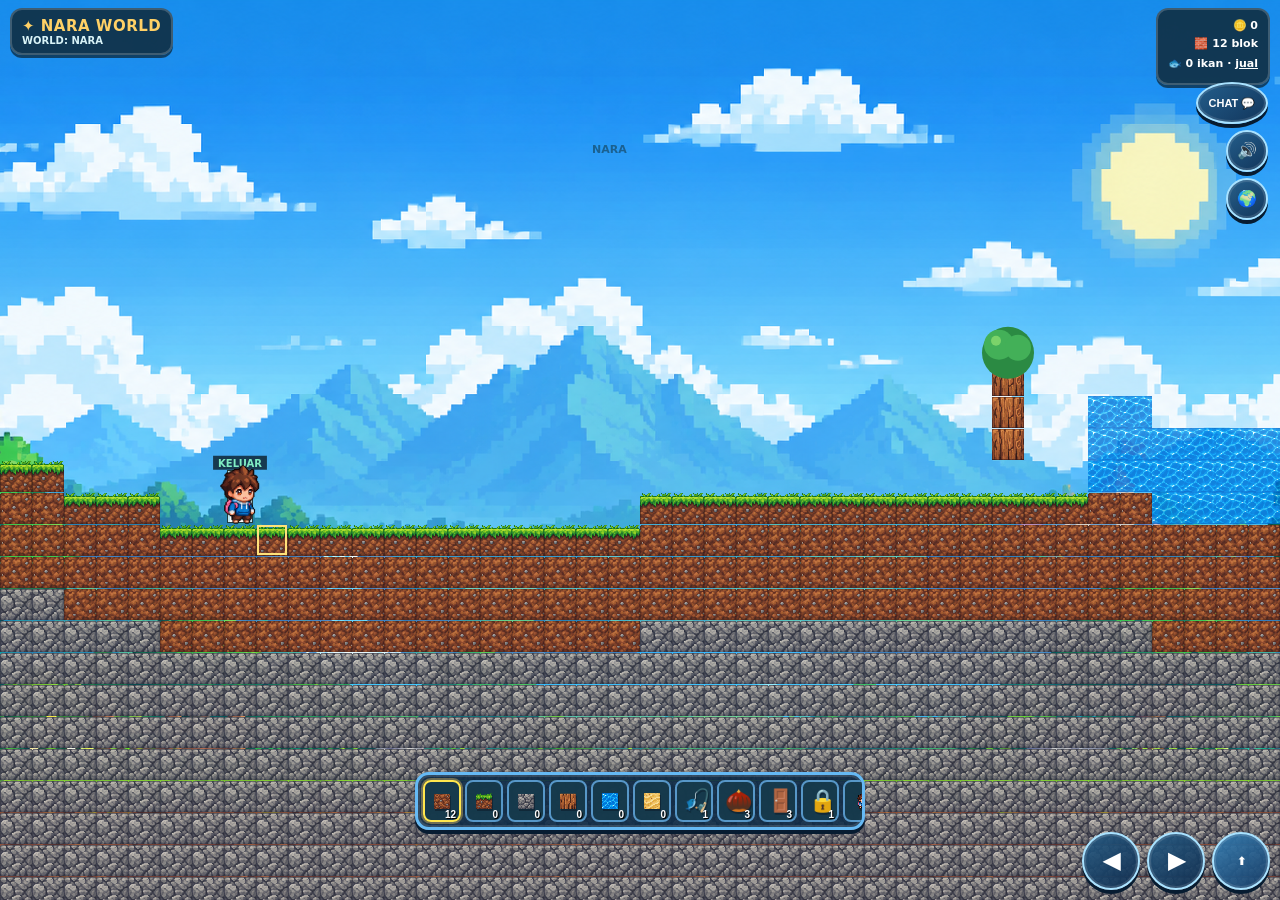
==== commit 8a1a006c: "Enforce two-block punch range and keep punch tool unlimited in inventory" ====
--- a/extracted/Aoi-main/nara.html
+++ b/extracted/Aoi-main/nara.html
@@ -197,7 +197,7 @@
 document.getElementById('dlgcancel').addEventListener('click',closeDlg);
 boot();
 function showToast(s){let el=document.getElementById('toast');el.textContent=s;el.style.opacity=1;clearTimeout(toastTimer);toastTimer=setTimeout(()=>el.style.opacity=0,1350)}
-function updateHud(){document.getElementById('coins').textContent=coins;{const wn=document.getElementById('wname');if(wn)wn.textContent='WORLD: '+curWorld+(lock?' 🔒':'')+(guestMode?' (TAMU)':'')}document.getElementById('blocks').textContent=inv.dirt+inv.grass+inv.stone+inv.wood;document.querySelectorAll('.slot').forEach(el=>{let type=el.dataset.item;el.querySelector('small').textContent=inv[type]||0;el.classList.toggle('selected',type===chosen)});let fish=document.getElementById('fishcount');if(fish)fish.textContent=inv.fish||0}
+function updateHud(){document.getElementById('coins').textContent=coins;{const wn=document.getElementById('wname');if(wn)wn.textContent='WORLD: '+curWorld+(lock?' 🔒':'')+(guestMode?' (TAMU)':'')}document.getElementById('blocks').textContent=inv.dirt+inv.grass+inv.stone+inv.wood;document.querySelectorAll('.slot').forEach(el=>{let type=el.dataset.item;el.querySelector('small').textContent=type==='punch'?'∞':(inv[type]||0);el.classList.toggle('selected',type===chosen)});let fish=document.getElementById('fishcount');if(fish)fish.textContent=inv.fish||0}
 function solidAt(px,py){let x0=Math.floor(px/TILE),x1=Math.floor((px-0.01)/TILE),y0=Math.floor(py/TILE),y1=Math.floor((py-0.01)/TILE);return [ [x0,y0],[x1,y0],[x0,y1],[x1,y1] ].some(([x,y])=>x>=0&&x<WORLD_W&&y>=0&&y<WORLD_H&&world[x][y]&&world[x][y]!=='water'&&world[x][y]!=='door')}
 function blockAt(px,py){let x=Math.floor(px/TILE),y=Math.floor(py/TILE);return x>=0&&x<WORLD_W&&y>=0&&y<WORLD_H?{x,y,type:world[x][y]}:null}
 function playerBox(x=player.x,y=player.y){return{x:x-player.w/2,y:y,w:player.w,h:player.h}}
@@ -206,7 +206,7 @@
 function movePlayer(dt){const swimming=inWater();let speed=swimming?125:190,dir=(keys.right?1:0)-(keys.left?1:0);if(dir)face=dir;player.vx=dir*speed;player.x+=player.vx*dt;if(collides(player.x,player.y)){let step=Math.sign(player.vx);for(let i=0;i<Math.ceil(Math.abs(player.vx*dt));i++){player.x-=step;if(!collides(player.x,player.y))break}}player.x=Math.max(player.w/2,Math.min(WORLD_W*TILE-player.w/2,player.x));if(jumpQueued&&(player.onGround||swimming)){player.vy=swimming?-235:-440;player.onGround=false}jumpQueued=false;player.vy=Math.min(swimming?170:760,player.vy+(swimming?260:1100)*dt);let dy=player.vy*dt;player.y+=dy;player.onGround=false;if(collides(player.x,player.y)){let step=Math.sign(dy);for(let i=0;i<Math.ceil(Math.abs(dy));i++){player.y-=step;if(!collides(player.x,player.y)){if(step>0)player.onGround=true;break}}player.vy=0}if(player.y>WORLD_H*TILE-player.h){player.y=WORLD_H*TILE-player.h;player.vy=0;player.onGround=true}player.walk+=Math.abs(dir)*dt*9}
 function targetBlock(){let px=player.x+face*35,py=player.y+player.h*.48;let tx=Math.floor(px/TILE),ty=Math.floor(py/TILE);let plant=plants.find(p=>p.x===tx&&p.y===ty);if(!plant){ty=Math.floor((player.y+player.h+5)/TILE);plant=plants.find(p=>p.x===tx&&p.y===ty)}if(plant)return{x:plant.x,y:plant.y,type:'plant',plant};let b=blockAt(px,py);if(!b||!b.type){b=blockAt(px,player.y+player.h+5);if(b&&b.type){const p=plants.find(p=>p.x===b.x&&p.y===b.y);if(p)return{x:p.x,y:p.y,type:'plant',plant:p}}}return b}
 function fishAtWater(target){const b=target||targetBlock();if(!b||b.type!=='water'||Math.abs((b.x+.5)*TILE-player.x)>TILE*2.1||Math.abs((b.y+.5)*TILE-(player.y+player.h/2))>TILE*2.5){showToast('Mancing hanya bisa di blok air!');return}if(!inWater()&&Math.abs((b.x+.5)*TILE-player.x)>TILE*1.5){showToast('Dekati blok air dulu!');return}if(fishing){showToast('Tunggu kailnya dulu...');return}fishing=true;showToast('Melempar kail...');sfx('cast');setTimeout(()=>{fishing=false;if(Math.random()<.72){inv.fish=(inv.fish||0)+1;sfx('fish');showToast('Dapat 1 ikan! 🐟 (tap ikan di pojok kanan atas buat jual)')}else showToast('Ikan belum menyambar, coba lagi!');updateHud();save();},1200)}
-function mineBlock(target){if(chosen==='rod'){fishAtWater(target);return}attack=.35;attackStarted=performance.now();let b=target||targetBlock();if(!b||!b.type){showToast('Dekati blok dulu!');return}if(b.type==='plant'){if(!canBuild()){denyLock();return}const age=Date.now()-b.plant.plantedAt;if(age<120000){showToast('Pohon belum matang! Tunggu sampai siap panen.');return}plants=plants.filter(p=>p!==b.plant);const yieldWood=2+Math.floor(Math.random()*3);inv.wood=(inv.wood||0)+yieldWood;coins+=yieldWood;sfx('coin');showToast('Pohon dipanen! +'+yieldWood+' kayu');updateHud();save();return}if(Math.hypot((b.x+.5)*TILE-player.x,(b.y+.5)*TILE-(player.y+player.h/2))>TILE*2){showToast('Blok terlalu jauh! Maksimal 2 blok.');return}if(b.type==='lock'){openLockDlg();return}if(!canBuild()){denyLock();return}if(b.y<=1||b.y>=WORLD_H-1){showToast('Blok ini tidak bisa dihancurkan');return}if(b.type==='door'){const dd=doors[b.x+','+b.y];if(dd&&dd.main){showToast('Pintu utama tidak bisa dihancurkan');return}delete doors[b.x+','+b.y]}const own=placed.delete(b.x+','+b.y);inv[b.type]=(inv[b.type]||0)+1;world[b.x][b.y]=null;if(!own)coins+=1;sfx('mine');updateHud();save()}
+function mineBlock(target){if(chosen==='rod'){fishAtWater(target);return}attack=.35;attackStarted=performance.now();let b=target||targetBlock();if(!b||!b.type){showToast('Dekati blok dulu!');return}if(Math.hypot((b.x+.5)*TILE-player.x,(b.y+.5)*TILE-(player.y+player.h/2))>TILE*2){showToast('Blok terlalu jauh! Maksimal 2 blok.');return}if(b.type==='plant'){if(!canBuild()){denyLock();return}const age=Date.now()-b.plant.plantedAt;if(age<120000){showToast('Pohon belum matang! Tunggu sampai siap panen.');return}plants=plants.filter(p=>p!==b.plant);const yieldWood=2+Math.floor(Math.random()*3);inv.wood=(inv.wood||0)+yieldWood;coins+=yieldWood;sfx('coin');showToast('Pohon dipanen! +'+yieldWood+' kayu');updateHud();save();return}if(b.type==='lock'){openLockDlg();return}if(!canBuild()){denyLock();return}if(b.y<=1||b.y>=WORLD_H-1){showToast('Blok ini tidak bisa dihancurkan');return}if(b.type==='door'){const dd=doors[b.x+','+b.y];if(dd&&dd.main){showToast('Pintu utama tidak bisa dihancurkan');return}delete doors[b.x+','+b.y]}const own=placed.delete(b.x+','+b.y);inv[b.type]=(inv[b.type]||0)+1;world[b.x][b.y]=null;if(!own)coins+=1;sfx('mine');updateHud();save()}
 function placeBlock(target){if(!canBuild()){denyLock();return}let px=target?(target.x+.5)*TILE:player.x+face*36,py=target?(target.y+.5)*TILE:player.y+player.h*.65;let b=target||blockAt(px,py);if(chosen==='tree_seed'){let tx=Math.floor(px/TILE),ty=Math.floor(py/TILE);if(b&&b.type)ty=Math.floor(py/TILE)-1;if(tx<0||tx>=WORLD_W||ty<=0||ty>=WORLD_H||world[tx][ty]||world[tx][ty+1]!=='grass'){showToast('Seed hanya bisa ditanam di ruang kosong tepat di atas Grass Block!');return}if((tx+.5)*TILE>player.x-player.w/2&&(tx+.5)*TILE<player.x+player.w/2&&(ty+.5)*TILE>player.y&&(ty+.5)*TILE<player.y+player.h){showToast('Tidak bisa menanam di tubuh karakter');return}if((inv.tree_seed||0)<=0){showToast('Seed Pohon habis!');return}inv.tree_seed--;plants.push({x:tx,y:ty,type:'tree_seed',plantedAt:Date.now()});updateHud();save();showToast('Seed ditanam! Pohon matang dalam 2 menit.');return}if(!b){showToast('Tidak ada tempat di sana');return}if(world[b.x][b.y]){let up=blockAt(px,py-TILE);if(up)b=up}if(!b||world[b.x][b.y]){showToast('Tempatnya masih terisi');return}const nb=(dx,dy)=>{const nx=b.x+dx,ny=b.y+dy;return nx>=0&&nx<WORLD_W&&ny>=0&&ny<WORLD_H&&world[nx][ny]&&world[nx][ny]!=='door'};if(!(nb(0,1)||nb(-1,0)||nb(1,0)||nb(0,-1))&&b.y+1<WORLD_H){showToast('Pasang dekat tanah atau blok lain');return}if(inv[chosen]<=0){showToast('Blok '+names[chosen]+' habis!');return}let cx=(b.x+.5)*TILE,cy=(b.y+.5)*TILE;if(cx>player.x-player.w/2&&cx<player.x+player.w/2&&cy>player.y&&cy<player.y+player.h){showToast('Tidak bisa pasang di tubuh karakter');return}if(chosen==='lock'){if(lock){showToast('World ini sudah punya lock');return}world[b.x][b.y]='lock';lock={x:b.x,y:b.y,owner:me.id,ownerName:me.name,admins:[]};inv.lock--;sfx('door');showToast('🔒 World terkunci! Cuma kamu & admin yang bisa bangun');updateHud();save();return}
 if(chosen==='door'){const dx=b.x,dy=b.y;openDlg({title:'🚪 PASANG PINTU',msg:'Pintu ini tembus ke world mana?',chips:worldList,okText:'PASANG',onOk:v=>{const to=cleanName(v);if(!to){showToast('Isi nama world tujuan (huruf/angka)');return false}if(to===curWorld){showToast('Pilih world lain, bukan world ini');return false}if(world[dx][dy]||(inv.door||0)<=0)return true;world[dx][dy]='door';doors[dx+','+dy]={to};placed.add(dx+','+dy);inv.door--;sfx('place');showToast('Pintu → '+to+' terpasang');updateHud();save()}});return}world[b.x][b.y]=chosen;placed.add(b.x+','+b.y);inv[chosen]--;sfx('place');updateHud();save()}
 function roundedRect(x,y,w,h,r){ctx.beginPath();ctx.roundRect?ctx.roundRect(x,y,w,h,r):(ctx.rect(x,y,w,h));ctx.fill()}
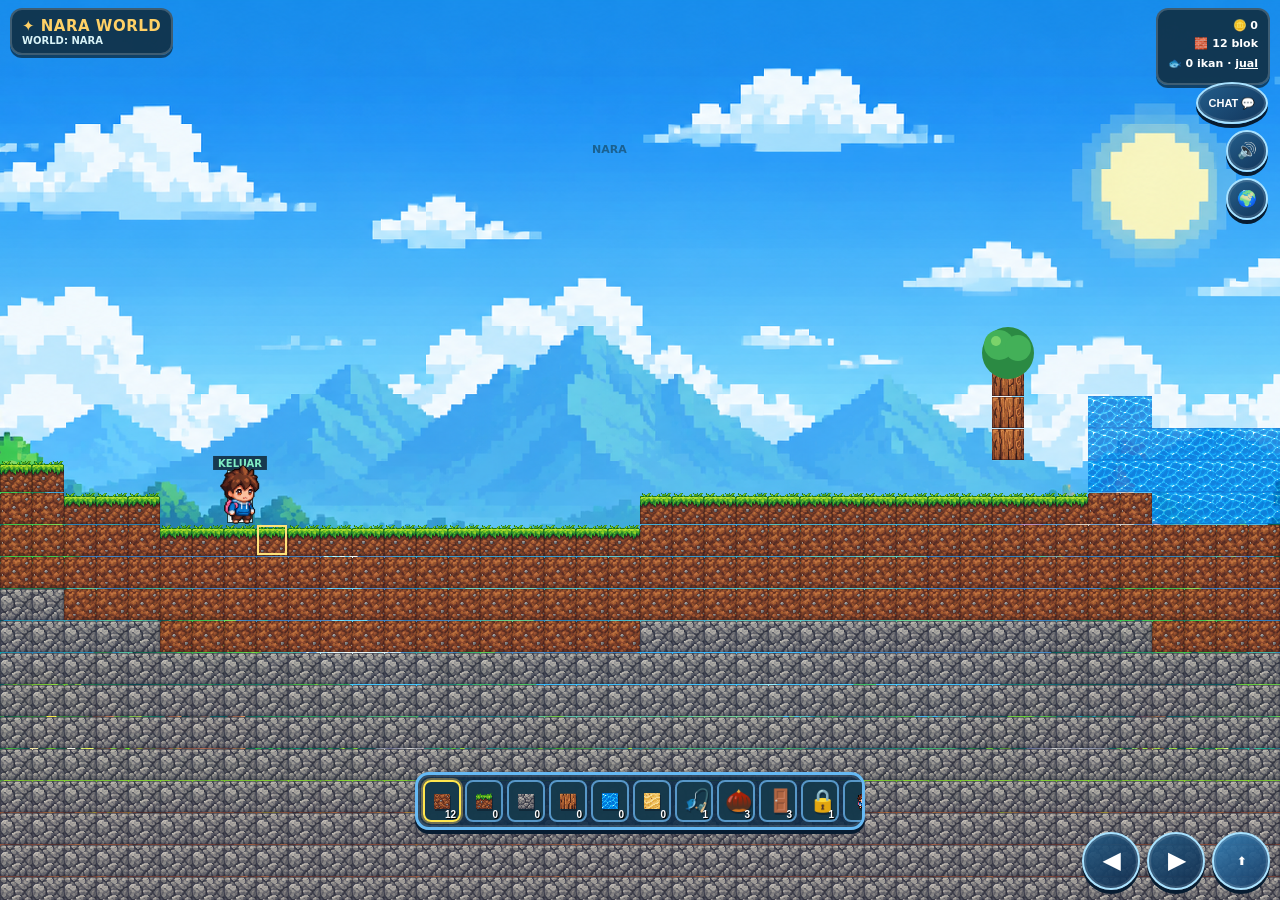
==== commit 0ec63b3f: "Add HUNT as a built-in AOI world" ====
--- a/extracted/Aoi-main/nara.html
+++ b/extracted/Aoi-main/nara.html
@@ -41,12 +41,13 @@
 function sfx(kind){if(muted)return;try{actx=actx||new(window.AudioContext||window.webkitAudioContext)();if(actx.state==='suspended')actx.resume();const P={mine:[190,80,.09,'square'],place:[250,340,.08,'triangle'],cast:[520,280,.14,'sine'],fish:[600,950,.2,'triangle'],coin:[880,1320,.12,'square'],door:[300,720,.16,'triangle'],deny:[170,90,.12,'sawtooth']}[kind];if(!P)return;const t=actx.currentTime,o=actx.createOscillator(),g=actx.createGain();o.type=P[3];o.frequency.setValueAtTime(P[0],t);o.frequency.exponentialRampToValueAtTime(P[1],t+P[2]);g.gain.setValueAtTime(.06,t);g.gain.exponentialRampToValueAtTime(.0001,t+P[2]+.02);o.connect(g);g.connect(actx.destination);o.start(t);o.stop(t+P[2]+.03)}catch(e){}}
 function resize(){vw=innerWidth;vh=innerHeight;dpr=Math.min(devicePixelRatio||1,2);canvas.width=Math.round(vw*dpr);canvas.height=Math.round(vh*dpr);canvas.style.width=vw+'px';canvas.style.height=vh+'px';ctx.setTransform(dpr,0,0,dpr,0,0)}
 addEventListener('resize',resize);resize();
-let lock=null,guestMode=false,me={id:'',name:''},doors={},curWorld='NARA',worldList=['NARA'],worldCache={},fade=0,dlgOpen=false,dlgCb=null,lastDoor=null;
+let lock=null,guestMode=false,me={id:'',name:''},doors={},curWorld='NARA',worldList=['NARA','HUNT'],worldCache={},fade=0,dlgOpen=false,dlgCb=null,lastDoor=null;
 function cleanName(n){return String(n==null?'':n).toUpperCase().replace(/[^A-Z0-9]/g,'').slice(0,16)}
 function hashStr(t){let h=2166136261;for(let i=0;i<t.length;i++){h^=t.charCodeAt(i);h=Math.imul(h,16777619)}return h>>>0}
 function rng(seed){return()=>{seed|=0;seed=seed+0x6D2B79F5|0;let t=Math.imul(seed^seed>>>15,1|seed);t=t+Math.imul(t^t>>>7,61|t)^t;return((t^t>>>14)>>>0)/4294967296}}
 function worldParams(name){
   if(name==='NARA')return{base:16,f1:.17,a1:1.4,p1:0,f2:.055,a2:2,p2:0,treeMod:23,treeOff:8,lakeA:34,lakeB:45};
+  if(name==='HUNT')return{base:15,f1:.13,a1:2.2,p1:1.1,f2:.045,a2:2.8,p2:2.4,treeMod:11,treeOff:3,lakeA:76,lakeB:86};
   const r=rng(hashStr(name)),lw=8+Math.floor(r()*7),la=26+Math.floor(r()*70);
   return{base:14+Math.floor(r()*5),f1:.11+r()*.14,a1:1+r()*1.6,p1:r()*6.28,f2:.03+r()*.05,a2:1.5+r()*2.2,p2:r()*6.28,treeMod:15+Math.floor(r()*14),treeOff:Math.floor(r()*10),lakeA:la,lakeB:la+lw};
 }
@@ -118,6 +119,7 @@
   if(meta&&typeof meta==='object'){
     curWorld=cleanName(meta.cur)||'NARA';
     if(Array.isArray(meta.list))worldList=meta.list.map(cleanName).filter(Boolean).slice(0,40);
+    worldList=['NARA','HUNT',...worldList.filter(n=>n!=='NARA'&&n!=='HUNT')].slice(0,40);
     if(meta.inv&&typeof meta.inv==='object')inv={...inv,...meta.inv};
     coins=Number.isFinite(meta.coins)?meta.coins:0;
     const w=readWorld(curWorld);if(w){applyWorld(w);ok=true}
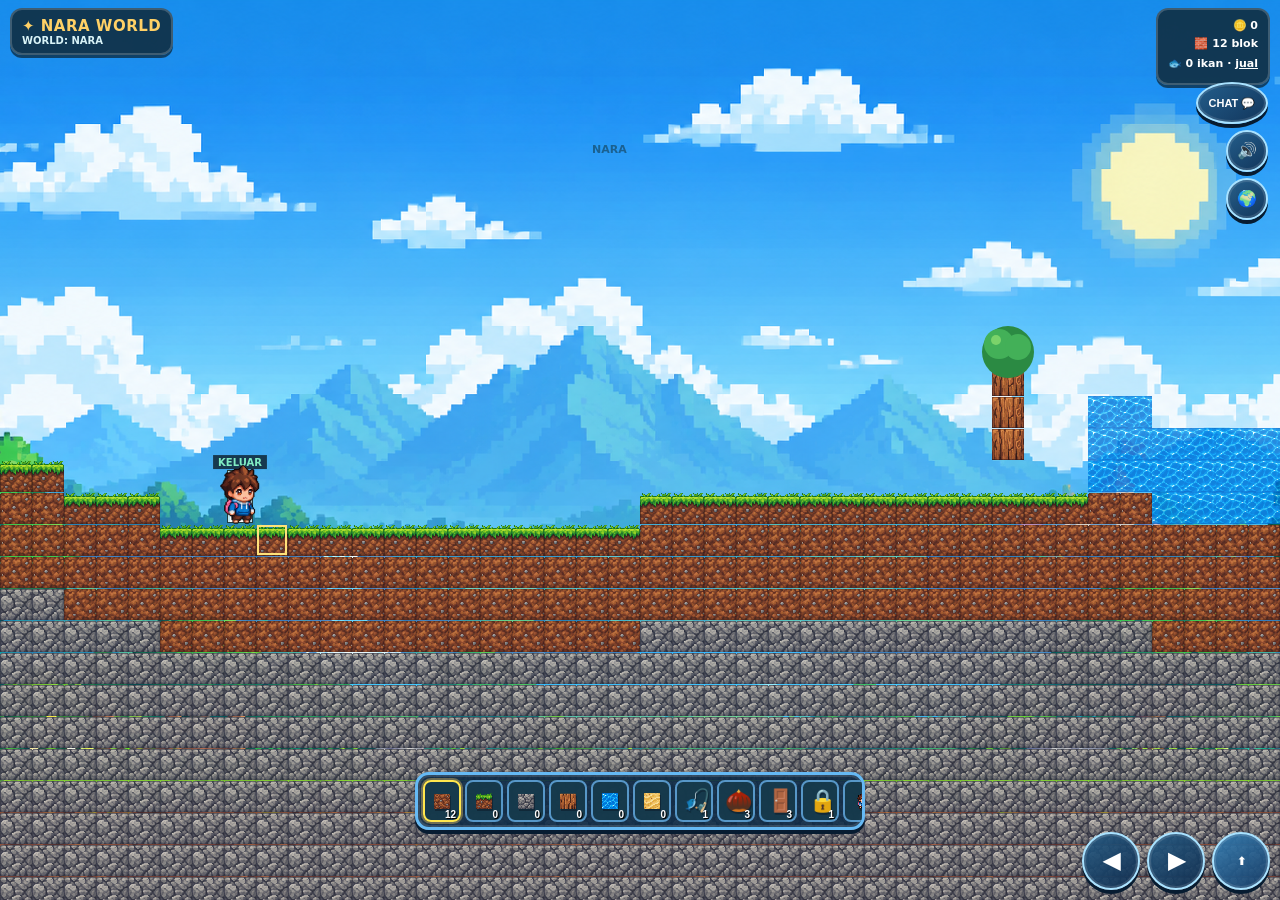
==== commit 29764fc1: "Add HUNT-only HP bar and slime enemies" ====
--- a/extracted/Aoi-main/nara.html
+++ b/extracted/Aoi-main/nara.html
@@ -37,7 +37,7 @@
 const names={grass:'Rumput',dirt:'Tanah',stone:'Batu',wood:'Kayu',water:'Air',sand:'Pasir',rod:'Rod biasa',tree_seed:'Seed Pohon',door:'Pintu',lock:'World Lock'};
 let inv={dirt:12,grass:0,stone:0,wood:0,water:0,sand:0,rod:1,tree_seed:3,door:3,lock:1,fish:0},world=[],plants=[],keys={left:false,right:false,jump:false},jumpQueued=false,attack=0,attackStarted=0,face=1;
 const player={x:7*TILE,y:0,w:21,h:29,vx:0,vy:0,onGround:false,walk:0};
-let placed=new Set(),fishing=false,muted=false,actx=null;
+let placed=new Set(),fishing=false,muted=false,actx=null,playerHP=100,slimes=[],slimeNextId=1,slimeDamageAt=0;
 function sfx(kind){if(muted)return;try{actx=actx||new(window.AudioContext||window.webkitAudioContext)();if(actx.state==='suspended')actx.resume();const P={mine:[190,80,.09,'square'],place:[250,340,.08,'triangle'],cast:[520,280,.14,'sine'],fish:[600,950,.2,'triangle'],coin:[880,1320,.12,'square'],door:[300,720,.16,'triangle'],deny:[170,90,.12,'sawtooth']}[kind];if(!P)return;const t=actx.currentTime,o=actx.createOscillator(),g=actx.createGain();o.type=P[3];o.frequency.setValueAtTime(P[0],t);o.frequency.exponentialRampToValueAtTime(P[1],t+P[2]);g.gain.setValueAtTime(.06,t);g.gain.exponentialRampToValueAtTime(.0001,t+P[2]+.02);o.connect(g);g.connect(actx.destination);o.start(t);o.stop(t+P[2]+.03)}catch(e){}}
 function resize(){vw=innerWidth;vh=innerHeight;dpr=Math.min(devicePixelRatio||1,2);canvas.width=Math.round(vw*dpr);canvas.height=Math.round(vh*dpr);canvas.style.width=vw+'px';canvas.style.height=vh+'px';ctx.setTransform(dpr,0,0,dpr,0,0)}
 addEventListener('resize',resize);resize();
@@ -71,7 +71,7 @@
   }
 }
 function groundY(x){x=Math.max(0,Math.min(WORLD_W-1,Math.floor(x/TILE)));for(let y=0;y<WORLD_H;y++)if(world[x][y]&&world[x][y]!=='door')return y*TILE;return (WORLD_H-1)*TILE}
-function generateWorld(name){const P=worldParams(name);makeWorld(P);createLake(P.lakeA,P.lakeB);plants=[];placed=new Set();doors={};lock=null}
+function generateWorld(name){const P=worldParams(name);makeWorld(P);createLake(P.lakeA,P.lakeB);plants=[];placed=new Set();doors={};lock=null;if(name==='HUNT'){playerHP=100;slimes=[];for(let i=0;i<5;i++){const tx=22+i*19;slimes.push({id:slimeNextId++,x:tx*TILE,y:groundY(tx*TILE)-18,hp:40,maxHp:40,vx:0,hitAt:0})}}}
 function ensureMain(){
   for(const k in doors)if(doors[k].main)return;
   const x=7;let y=Math.max(0,Math.round(groundY(x*TILE)/TILE)-1);
@@ -141,6 +141,7 @@
   save();worldCache[curWorld]=snapshot();
   const w=readWorld(name),fresh=!w;curWorld=name;
   if(w)applyWorld(w);else generateWorld(name);
+  if(name==='HUNT'){playerHP=100;if(!slimes.length){for(let i=0;i<5;i++){const tx=22+i*19;slimes.push({id:slimeNextId++,x:tx*TILE,y:groundY(tx*TILE)-18,hp:40,maxHp:40,vx:0,hitAt:0})}}}else{slimes=[];playerHP=100}
   ensureMain();
   worldList=[name].concat(worldList.filter(n=>n!==name)).slice(0,40);
   spawnAtMain();fade=1;lastDoor=null;sfx('door');
@@ -208,7 +209,7 @@
 function movePlayer(dt){const swimming=inWater();let speed=swimming?125:190,dir=(keys.right?1:0)-(keys.left?1:0);if(dir)face=dir;player.vx=dir*speed;player.x+=player.vx*dt;if(collides(player.x,player.y)){let step=Math.sign(player.vx);for(let i=0;i<Math.ceil(Math.abs(player.vx*dt));i++){player.x-=step;if(!collides(player.x,player.y))break}}player.x=Math.max(player.w/2,Math.min(WORLD_W*TILE-player.w/2,player.x));if(jumpQueued&&(player.onGround||swimming)){player.vy=swimming?-235:-440;player.onGround=false}jumpQueued=false;player.vy=Math.min(swimming?170:760,player.vy+(swimming?260:1100)*dt);let dy=player.vy*dt;player.y+=dy;player.onGround=false;if(collides(player.x,player.y)){let step=Math.sign(dy);for(let i=0;i<Math.ceil(Math.abs(dy));i++){player.y-=step;if(!collides(player.x,player.y)){if(step>0)player.onGround=true;break}}player.vy=0}if(player.y>WORLD_H*TILE-player.h){player.y=WORLD_H*TILE-player.h;player.vy=0;player.onGround=true}player.walk+=Math.abs(dir)*dt*9}
 function targetBlock(){let px=player.x+face*35,py=player.y+player.h*.48;let tx=Math.floor(px/TILE),ty=Math.floor(py/TILE);let plant=plants.find(p=>p.x===tx&&p.y===ty);if(!plant){ty=Math.floor((player.y+player.h+5)/TILE);plant=plants.find(p=>p.x===tx&&p.y===ty)}if(plant)return{x:plant.x,y:plant.y,type:'plant',plant};let b=blockAt(px,py);if(!b||!b.type){b=blockAt(px,player.y+player.h+5);if(b&&b.type){const p=plants.find(p=>p.x===b.x&&p.y===b.y);if(p)return{x:p.x,y:p.y,type:'plant',plant:p}}}return b}
 function fishAtWater(target){const b=target||targetBlock();if(!b||b.type!=='water'||Math.abs((b.x+.5)*TILE-player.x)>TILE*2.1||Math.abs((b.y+.5)*TILE-(player.y+player.h/2))>TILE*2.5){showToast('Mancing hanya bisa di blok air!');return}if(!inWater()&&Math.abs((b.x+.5)*TILE-player.x)>TILE*1.5){showToast('Dekati blok air dulu!');return}if(fishing){showToast('Tunggu kailnya dulu...');return}fishing=true;showToast('Melempar kail...');sfx('cast');setTimeout(()=>{fishing=false;if(Math.random()<.72){inv.fish=(inv.fish||0)+1;sfx('fish');showToast('Dapat 1 ikan! 🐟 (tap ikan di pojok kanan atas buat jual)')}else showToast('Ikan belum menyambar, coba lagi!');updateHud();save();},1200)}
-function mineBlock(target){if(chosen==='rod'){fishAtWater(target);return}attack=.35;attackStarted=performance.now();let b=target||targetBlock();if(!b||!b.type){showToast('Dekati blok dulu!');return}if(Math.hypot((b.x+.5)*TILE-player.x,(b.y+.5)*TILE-(player.y+player.h/2))>TILE*2){showToast('Blok terlalu jauh! Maksimal 2 blok.');return}if(b.type==='plant'){if(!canBuild()){denyLock();return}const age=Date.now()-b.plant.plantedAt;if(age<120000){showToast('Pohon belum matang! Tunggu sampai siap panen.');return}plants=plants.filter(p=>p!==b.plant);const yieldWood=2+Math.floor(Math.random()*3);inv.wood=(inv.wood||0)+yieldWood;coins+=yieldWood;sfx('coin');showToast('Pohon dipanen! +'+yieldWood+' kayu');updateHud();save();return}if(b.type==='lock'){openLockDlg();return}if(!canBuild()){denyLock();return}if(b.y<=1||b.y>=WORLD_H-1){showToast('Blok ini tidak bisa dihancurkan');return}if(b.type==='door'){const dd=doors[b.x+','+b.y];if(dd&&dd.main){showToast('Pintu utama tidak bisa dihancurkan');return}delete doors[b.x+','+b.y]}const own=placed.delete(b.x+','+b.y);inv[b.type]=(inv[b.type]||0)+1;world[b.x][b.y]=null;if(!own)coins+=1;sfx('mine');updateHud();save()}
+function mineBlock(target){if(chosen==='rod'){fishAtWater(target);return}attack=.35;attackStarted=performance.now();let b=target||targetBlock();if(curWorld==='HUNT'&&chosen==='punch'){const enemy=slimes.filter(e=>e.hp>0).sort((a,b)=>Math.hypot(a.x-player.x,a.y-(player.y+player.h/2))-Math.hypot(b.x-player.x,b.y-(player.y+player.h/2)))[0];if(enemy&&Math.hypot(enemy.x-player.x,enemy.y-(player.y+player.h/2))<=TILE*2.5){enemy.hp-=20;enemy.hitAt=performance.now();sfx('mine');showToast(enemy.hp<=0?'Slime dikalahkan!':'Slime kena pukul!');if(enemy.hp<=0)coins+=3;updateHud();save();return}}if(!b||!b.type){showToast('Dekati blok dulu!');return}if(Math.hypot((b.x+.5)*TILE-player.x,(b.y+.5)*TILE-(player.y+player.h/2))>TILE*2){showToast('Blok terlalu jauh! Maksimal 2 blok.');return}if(b.type==='plant'){if(!canBuild()){denyLock();return}const age=Date.now()-b.plant.plantedAt;if(age<120000){showToast('Pohon belum matang! Tunggu sampai siap panen.');return}plants=plants.filter(p=>p!==b.plant);const yieldWood=2+Math.floor(Math.random()*3);inv.wood=(inv.wood||0)+yieldWood;coins+=yieldWood;sfx('coin');showToast('Pohon dipanen! +'+yieldWood+' kayu');updateHud();save();return}if(b.type==='lock'){openLockDlg();return}if(!canBuild()){denyLock();return}if(b.y<=1||b.y>=WORLD_H-1){showToast('Blok ini tidak bisa dihancurkan');return}if(b.type==='door'){const dd=doors[b.x+','+b.y];if(dd&&dd.main){showToast('Pintu utama tidak bisa dihancurkan');return}delete doors[b.x+','+b.y]}const own=placed.delete(b.x+','+b.y);inv[b.type]=(inv[b.type]||0)+1;world[b.x][b.y]=null;if(!own)coins+=1;sfx('mine');updateHud();save()}
 function placeBlock(target){if(!canBuild()){denyLock();return}let px=target?(target.x+.5)*TILE:player.x+face*36,py=target?(target.y+.5)*TILE:player.y+player.h*.65;let b=target||blockAt(px,py);if(chosen==='tree_seed'){let tx=Math.floor(px/TILE),ty=Math.floor(py/TILE);if(b&&b.type)ty=Math.floor(py/TILE)-1;if(tx<0||tx>=WORLD_W||ty<=0||ty>=WORLD_H||world[tx][ty]||world[tx][ty+1]!=='grass'){showToast('Seed hanya bisa ditanam di ruang kosong tepat di atas Grass Block!');return}if((tx+.5)*TILE>player.x-player.w/2&&(tx+.5)*TILE<player.x+player.w/2&&(ty+.5)*TILE>player.y&&(ty+.5)*TILE<player.y+player.h){showToast('Tidak bisa menanam di tubuh karakter');return}if((inv.tree_seed||0)<=0){showToast('Seed Pohon habis!');return}inv.tree_seed--;plants.push({x:tx,y:ty,type:'tree_seed',plantedAt:Date.now()});updateHud();save();showToast('Seed ditanam! Pohon matang dalam 2 menit.');return}if(!b){showToast('Tidak ada tempat di sana');return}if(world[b.x][b.y]){let up=blockAt(px,py-TILE);if(up)b=up}if(!b||world[b.x][b.y]){showToast('Tempatnya masih terisi');return}const nb=(dx,dy)=>{const nx=b.x+dx,ny=b.y+dy;return nx>=0&&nx<WORLD_W&&ny>=0&&ny<WORLD_H&&world[nx][ny]&&world[nx][ny]!=='door'};if(!(nb(0,1)||nb(-1,0)||nb(1,0)||nb(0,-1))&&b.y+1<WORLD_H){showToast('Pasang dekat tanah atau blok lain');return}if(inv[chosen]<=0){showToast('Blok '+names[chosen]+' habis!');return}let cx=(b.x+.5)*TILE,cy=(b.y+.5)*TILE;if(cx>player.x-player.w/2&&cx<player.x+player.w/2&&cy>player.y&&cy<player.y+player.h){showToast('Tidak bisa pasang di tubuh karakter');return}if(chosen==='lock'){if(lock){showToast('World ini sudah punya lock');return}world[b.x][b.y]='lock';lock={x:b.x,y:b.y,owner:me.id,ownerName:me.name,admins:[]};inv.lock--;sfx('door');showToast('🔒 World terkunci! Cuma kamu & admin yang bisa bangun');updateHud();save();return}
 if(chosen==='door'){const dx=b.x,dy=b.y;openDlg({title:'🚪 PASANG PINTU',msg:'Pintu ini tembus ke world mana?',chips:worldList,okText:'PASANG',onOk:v=>{const to=cleanName(v);if(!to){showToast('Isi nama world tujuan (huruf/angka)');return false}if(to===curWorld){showToast('Pilih world lain, bukan world ini');return false}if(world[dx][dy]||(inv.door||0)<=0)return true;world[dx][dy]='door';doors[dx+','+dy]={to};placed.add(dx+','+dy);inv.door--;sfx('place');showToast('Pintu → '+to+' terpasang');updateHud();save()}});return}world[b.x][b.y]=chosen;placed.add(b.x+','+b.y);inv[chosen]--;sfx('place');updateHud();save()}
 function roundedRect(x,y,w,h,r){ctx.beginPath();ctx.roundRect?ctx.roundRect(x,y,w,h,r):(ctx.rect(x,y,w,h));ctx.fill()}
@@ -230,18 +231,21 @@
 const punchFrames=loadFrames(['punch1.png','punch2.png','punch3.png','punch4.png','punch5.png']);
 function drawPlayer(){const punching=attack>0;const moving=Math.abs(player.vx)>1;const frames=punching?punchFrames:(moving?runFrames:idleFrames);const speed=punching?70:(moving?145:320);const im=frames[Math.floor((punching?performance.now()-attackStarted:performance.now())/speed)%frames.length];if(!im||!im.complete||!im.naturalWidth){drawFallbackPlayer();return}const x=player.x-camX,y=player.y-camY;const allFrames=idleFrames.concat(runFrames).filter(f=>f&&f.complete&&f.naturalWidth);let refW=1,refH=1;for(const f of allFrames){const t=f._trim||{x:0,y:0,w:f.naturalWidth,h:f.naturalHeight};refW=Math.max(refW,t.w);refH=Math.max(refH,t.h)}const t=im._trim||{x:0,y:0,w:im.naturalWidth,h:im.naturalHeight};const scale=Math.min(63/refH,48/refW);const dw=t.w*scale,dh=t.h*scale;ctx.save();ctx.translate(Math.round(x),Math.round(y+player.h));if(face<0)ctx.scale(-1,1);ctx.drawImage(im,t.x,t.y,t.w,t.h,-dw/2,-dh,dw,dh);ctx.restore()}
 function drawChatBubble(){if(!chatText||performance.now()>chatUntil)return;ctx.save();ctx.font="bold 13px system-ui";const maxW=Math.min(vw-36,260),words=chatText.split(/\s+/);let lines=[],line="";for(const word of words){const test=line?line+" "+word:word;if(ctx.measureText(test).width>maxW-24&&line){lines.push(line);line=word}else line=test}if(line)lines.push(line);if(lines.length>3)lines=lines.slice(0,3);const bw=Math.min(maxW,Math.max(70,...lines.map(s=>ctx.measureText(s).width+24))),bh=lines.length*17+16;let bx=player.x-camX-bw/2,by=player.y-camY-bh-14;bx=Math.max(6,Math.min(vw-bw-6,bx));by=Math.max(58,by);ctx.fillStyle="#ffffff";ctx.strokeStyle="#17394b";ctx.lineWidth=2;ctx.beginPath();ctx.roundRect(bx,by,bw,bh,9);ctx.fill();ctx.stroke();ctx.beginPath();ctx.moveTo(Math.max(bx+12,Math.min(bx+bw-12,player.x-camX)),by+bh-1);ctx.lineTo(player.x-camX,by+bh+9);ctx.lineTo(Math.max(bx+12,Math.min(bx+bw-12,player.x-camX))+9,by+bh-1);ctx.closePath();ctx.fill();ctx.stroke();ctx.fillStyle="#173040";ctx.textAlign="center";lines.forEach((s,i)=>ctx.fillText(s,bx+bw/2,by+19+i*17));ctx.restore()}
+function drawHuntHUD(){if(curWorld!=='HUNT')return;ctx.save();const x=12,y=64,w=148,h=18;ctx.fillStyle='#102838dd';ctx.fillRect(x-4,y-4,w+8,h+8);ctx.fillStyle='#ffffff';ctx.font='bold 11px system-ui';ctx.textAlign='left';ctx.fillText('HP '+Math.max(0,playerHP)+' / 100',x,y+8);ctx.fillStyle='#522b35';ctx.fillRect(x,y+11,w,7);ctx.fillStyle=playerHP>30?'#5be083':'#ff5d68';ctx.fillRect(x,y+11,w*Math.max(0,playerHP)/100,7);ctx.restore()}
+function updateSlimes(dt){if(curWorld!=='HUNT')return;const now=performance.now();for(const e of slimes){if(e.hp<=0)continue;const dx=player.x-e.x;if(Math.abs(dx)<TILE*8)e.x+=Math.sign(dx)*Math.min(Math.abs(dx),42*dt);e.x=Math.max(TILE,Math.min(WORLD_W*TILE-TILE,e.x));e.y=groundY(e.x)-18;if(Math.abs(dx)<TILE*.8&&Math.abs((player.y+player.h/2)-e.y)<TILE&&now-slimeDamageAt>850){playerHP=Math.max(0,playerHP-8);slimeDamageAt=now;if(playerHP===0){playerHP=100;spawnAtMain();showToast('Kamu dikalahkan slime! Kembali ke spawn.')} }} }
+function drawSlimes(){if(curWorld!=='HUNT')return;for(const e of slimes){if(e.hp<=0)continue;const x=e.x-camX,y=e.y-camY;ctx.save();ctx.fillStyle='#244d38';ctx.beginPath();ctx.ellipse(x,y+14,15,12,0,0,Math.PI*2);ctx.fill();ctx.fillStyle='#58d66b';ctx.beginPath();ctx.ellipse(x,y+11,14,11,0,0,Math.PI*2);ctx.fill();ctx.fillStyle='#d9ffe0';ctx.fillRect(x-7,y+7,4,5);ctx.fillRect(x+3,y+7,4,5);ctx.fillStyle='#193b2a';ctx.fillRect(x-6,y+9,2,3);ctx.fillRect(x+4,y+9,2,3);ctx.fillStyle='#542d3a';ctx.fillRect(x-16,y-8,32,4);ctx.fillStyle='#ff6677';ctx.fillRect(x-16,y-8,32*Math.max(0,e.hp)/e.maxHp,4);ctx.restore()}}
 function drawPlants(){for(const p of plants){const age=Math.max(0,Date.now()-p.plantedAt),stage=age<20000?0:age<60000?1:age<120000?2:3;const x=Math.floor(p.x*TILE-camX),y=Math.floor(p.y*TILE-camY);ctx.save();ctx.textAlign='center';ctx.textBaseline='alphabetic';if(stage===0){ctx.font='18px system-ui';ctx.fillText('🌰',x+TILE/2,y+TILE-3)}else{ctx.strokeStyle='#70452b';ctx.lineWidth=3;ctx.beginPath();ctx.moveTo(x+TILE/2,y+TILE-3);ctx.lineTo(x+TILE/2,y+TILE-9-stage*3);ctx.stroke();ctx.fillStyle=stage===3?'#2b9d48':'#4cae54';ctx.beginPath();ctx.arc(x+TILE/2,y+TILE-13-stage*3,5+stage*4,0,Math.PI*2);ctx.fill();ctx.fillStyle='#a2e66b';ctx.beginPath();ctx.arc(x+TILE/2-3,y+TILE-15-stage*3,2+stage,0,Math.PI*2);ctx.fill();if(stage===3){ctx.font='10px system-ui';ctx.fillText('✨',x+TILE/2+8,y+5)}}ctx.restore()}}function draw(){ctx.clearRect(0,0,vw,vh);if(bgImage.complete&&bgImage.naturalWidth){ctx.save();ctx.globalAlpha=.96;const scale=Math.max(vw/bgImage.naturalWidth,vh/bgImage.naturalHeight);const iw=bgImage.naturalWidth*scale,ih=bgImage.naturalHeight*scale;const ox=(vw-iw)/2,oy=(vh-ih)/2;ctx.imageSmoothingEnabled=false;ctx.drawImage(bgImage,ox,oy,iw,ih);ctx.restore()}else{let sky=ctx.createLinearGradient(0,0,0,vh);sky.addColorStop(0,'#74cbe9');sky.addColorStop(1,'#c5f0e4');ctx.fillStyle=sky;ctx.fillRect(0,0,vw,vh)}
 let startX=Math.max(0,Math.floor(camX/TILE)),endX=Math.min(WORLD_W,Math.ceil((camX+vw)/TILE)+1);let startY=Math.max(0,Math.floor(camY/TILE)),endY=Math.min(WORLD_H,Math.ceil((camY+vh)/TILE)+1);
 for(let x=startX;x<endX;x++)for(let y=startY;y<endY;y++){let t=world[x][y];if(t)drawBlock(t,Math.floor(x*TILE-camX),Math.floor(y*TILE-camY),TILE,x,y)}
 for(let x=startX;x<endX;x++)for(let y=Math.max(0,startY-3);y<endY;y++){if(world[x][y]==='wood'&&!placed.has(x+','+y)&&!(y>0&&world[x][y-1]==='wood')){const cx=x*TILE+TILE/2-camX,cy=y*TILE-camY-12;ctx.fillStyle='#2b8a43';ctx.beginPath();ctx.arc(cx,cy,26,0,Math.PI*2);ctx.fill();ctx.fillStyle='#43b058';ctx.beginPath();ctx.arc(cx-9,cy-8,15,0,Math.PI*2);ctx.fill();ctx.beginPath();ctx.arc(cx+10,cy-5,13,0,Math.PI*2);ctx.fill();ctx.fillStyle='#7bd36a';ctx.beginPath();ctx.arc(cx-12,cy-12,5,0,Math.PI*2);ctx.fill()}}
 ctx.save();ctx.font='bold 10px system-ui';ctx.textAlign='center';for(const k in doors){const q=k.split(',');const dx=+q[0],dy=+q[1];if(dx<startX||dx>=endX||dy<startY-2||dy>endY)continue;const d=doors[k],t=d.main?'KELUAR':'→ '+d.to,cx=dx*TILE+TILE/2-camX,cy=dy*TILE-camY-26,w=ctx.measureText(t).width+10;ctx.fillStyle='#102838dd';ctx.fillRect(cx-w/2,cy-11,w,14);ctx.fillStyle=d.main?'#80edc3':'#ffd166';ctx.fillText(t,cx,cy)}if(lock&&lock.x>=startX&&lock.x<endX){const t='🔒 '+lock.ownerName,cx=lock.x*TILE+TILE/2-camX,cy=lock.y*TILE-camY-6,w=ctx.measureText(t).width+10;ctx.fillStyle='#102838dd';ctx.fillRect(cx-w/2,cy-11,w,14);ctx.fillStyle='#ffd166';ctx.fillText(t,cx,cy)}ctx.restore();
-drawPlants();drawPlayer();
+drawPlants();drawSlimes();drawPlayer();drawHuntHUD();
 // target highlight
 let b=targetBlock();if(b&&b.type&&Math.abs((b.x+.5)*TILE-player.x)<TILE*2.1){ctx.strokeStyle='#ffe27a';ctx.lineWidth=2;ctx.strokeRect(Math.floor(b.x*TILE-camX)+2,Math.floor(b.y*TILE-camY)+2,TILE-4,TILE-4)}
 // world label
 ctx.fillStyle='#123b4c99';ctx.font='bold 11px system-ui';ctx.fillText(curWorld,Math.max(10,vw*.5-48),vh*.17);drawChatBubble();if(fade>0){ctx.fillStyle='rgba(16,40,56,'+Math.min(1,fade)+')';ctx.fillRect(0,0,vw,vh)}
 }
-function loop(now){let dt=Math.min(.033,(now-last)/1000||0);last=now;if(started){if(dlgOpen){jumpQueued=false}else{const dk=doorKeyAtPlayer();if(dk!==lastDoor){lastDoor=dk;if(dk)showToast(doors[dk].main?'⬆ Lompat buat buka menu world':'⬆ Lompat buat masuk: '+doors[dk].to)}if(jumpQueued&&dk){jumpQueued=false;enterDoor(dk)}movePlayer(dt)}camX=Math.max(0,Math.min(WORLD_W*TILE-vw,player.x-vw*.43));camY=Math.max(0,Math.min(WORLD_H*TILE-vh,player.y-vh*.55));attack=Math.max(0,attack-dt);fade=Math.max(0,fade-dt*2.2);draw()}requestAnimationFrame(loop)}
+function loop(now){let dt=Math.min(.033,(now-last)/1000||0);last=now;if(started){if(dlgOpen){jumpQueued=false}else{const dk=doorKeyAtPlayer();if(dk!==lastDoor){lastDoor=dk;if(dk)showToast(doors[dk].main?'⬆ Lompat buat buka menu world':'⬆ Lompat buat masuk: '+doors[dk].to)}if(jumpQueued&&dk){jumpQueued=false;enterDoor(dk)}movePlayer(dt);updateSlimes(dt)}camX=Math.max(0,Math.min(WORLD_W*TILE-vw,player.x-vw*.43));camY=Math.max(0,Math.min(WORLD_H*TILE-vh,player.y-vh*.55));attack=Math.max(0,attack-dt);fade=Math.max(0,fade-dt*2.2);draw()}requestAnimationFrame(loop)}
 requestAnimationFrame(loop);
 document.querySelectorAll('[data-hold]').forEach(el=>{let key=el.dataset.hold;const down=e=>{e.preventDefault();keys[key]=true;el.classList.add('active');if(key==='jump')jumpQueued=true};const up=e=>{e.preventDefault();keys[key]=false;el.classList.remove('active')};el.addEventListener('pointerdown',down);['pointerup','pointercancel','pointerleave'].forEach(ev=>el.addEventListener(ev,up))});
 let punchHeld=false,punchTimer=null,punchLastTarget=null;function targetFromPointer(e){const rect=canvas.getBoundingClientRect(),wx=e.clientX-rect.left+camX,wy=e.clientY-rect.top+camY;const x=Math.floor(wx/TILE),y=Math.floor(wy/TILE);if(x<0||x>=WORLD_W||y<0||y>=WORLD_H)return null;const plant=plants.find(p=>p.x===x&&p.y===y);return plant?{x,y,type:'plant',plant}:{x,y,type:world[x][y]};}canvas.addEventListener('pointerdown',e=>{if(!started||dlgOpen)return;const b=targetFromPointer(e);if(!b)return;e.preventDefault();if(chosen==='punch'||chosen==='rod'){if(chosen==='punch'){punchHeld=true;punchLastTarget=b;mineBlock(b);clearInterval(punchTimer);punchTimer=setInterval(()=>{if(punchHeld&&punchLastTarget&&world[punchLastTarget.x]&&world[punchLastTarget.x][punchLastTarget.y])mineBlock(punchLastTarget)},380)}else mineBlock(b)}else placeBlock(b)});function stopPunch(){punchHeld=false;punchLastTarget=null;clearInterval(punchTimer);punchTimer=null}canvas.addEventListener('pointerup',stopPunch);canvas.addEventListener('pointercancel',stopPunch);canvas.addEventListener('pointerleave',stopPunch);
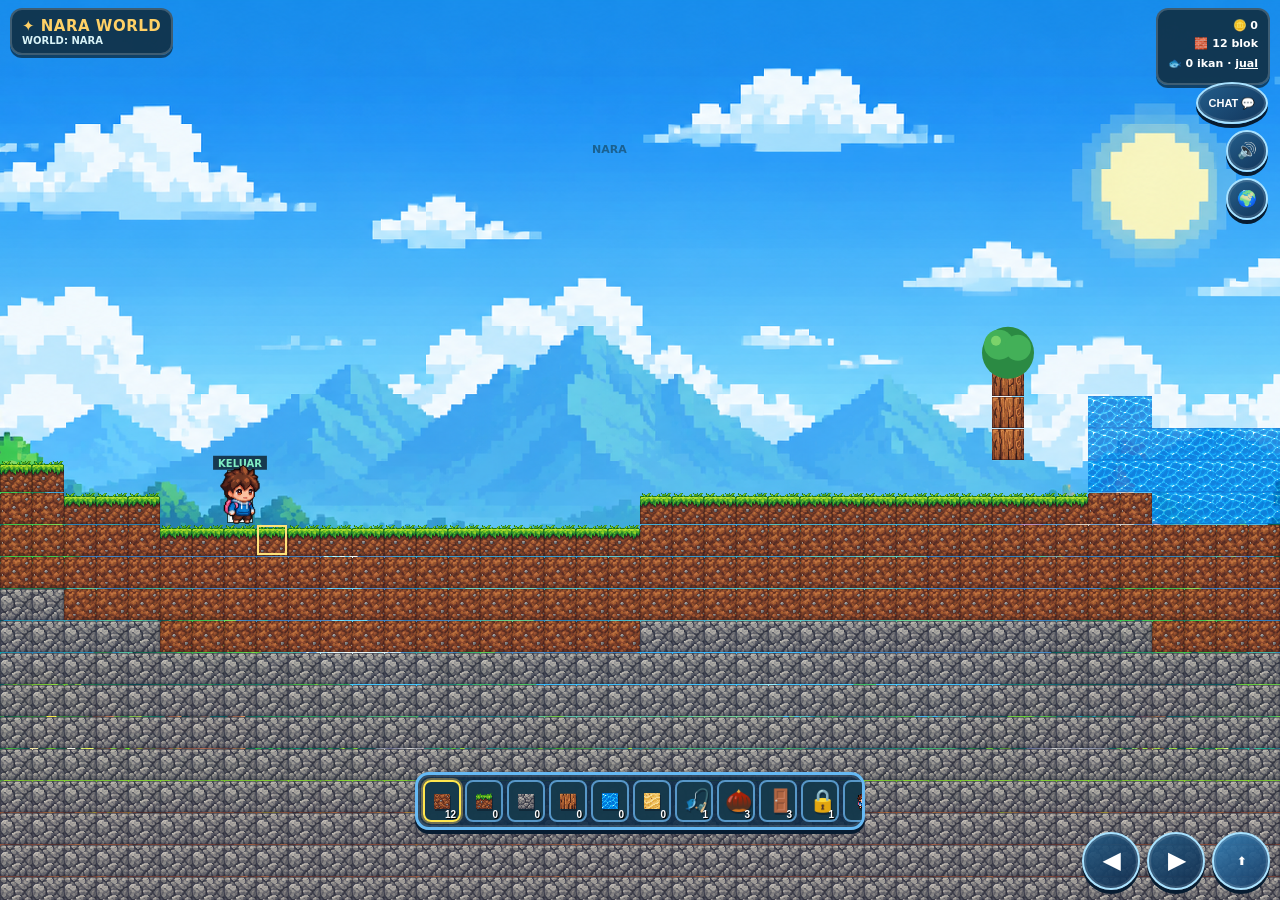
==== commit e474315c: "Ensure HUNT slimes spawn after loading saved world" ====
--- a/extracted/Aoi-main/nara.html
+++ b/extracted/Aoi-main/nara.html
@@ -128,6 +128,8 @@
       if(validWorld(s1)){curWorld='NARA';applyWorld(s1);inv={...inv,...s1.inv};coins=Number.isFinite(s1.coins)?s1.coins:0;meta=s1;ok=true}}catch(e){}
   }
   if(!ok){generateWorld(curWorld)}
+  if(curWorld==='HUNT'&&!slimes.length){playerHP=100;for(let i=0;i<5;i++){const tx=22+i*19;slimes.push({id:slimeNextId++,x:tx*TILE,y:groundY(tx*TILE)-18,hp:40,maxHp:40,vx:0,hitAt:0})}}
+  if(curWorld!=='HUNT'){slimes=[];playerHP=100}
   if(!worldList.includes(curWorld))worldList.unshift(curWorld);
   ensureMain();
   if(ok&&meta&&Number.isFinite(meta.px)&&Number.isFinite(meta.py)&&meta.px>=0&&meta.px<WORLD_W*TILE&&meta.py>=0&&meta.py<WORLD_H*TILE){
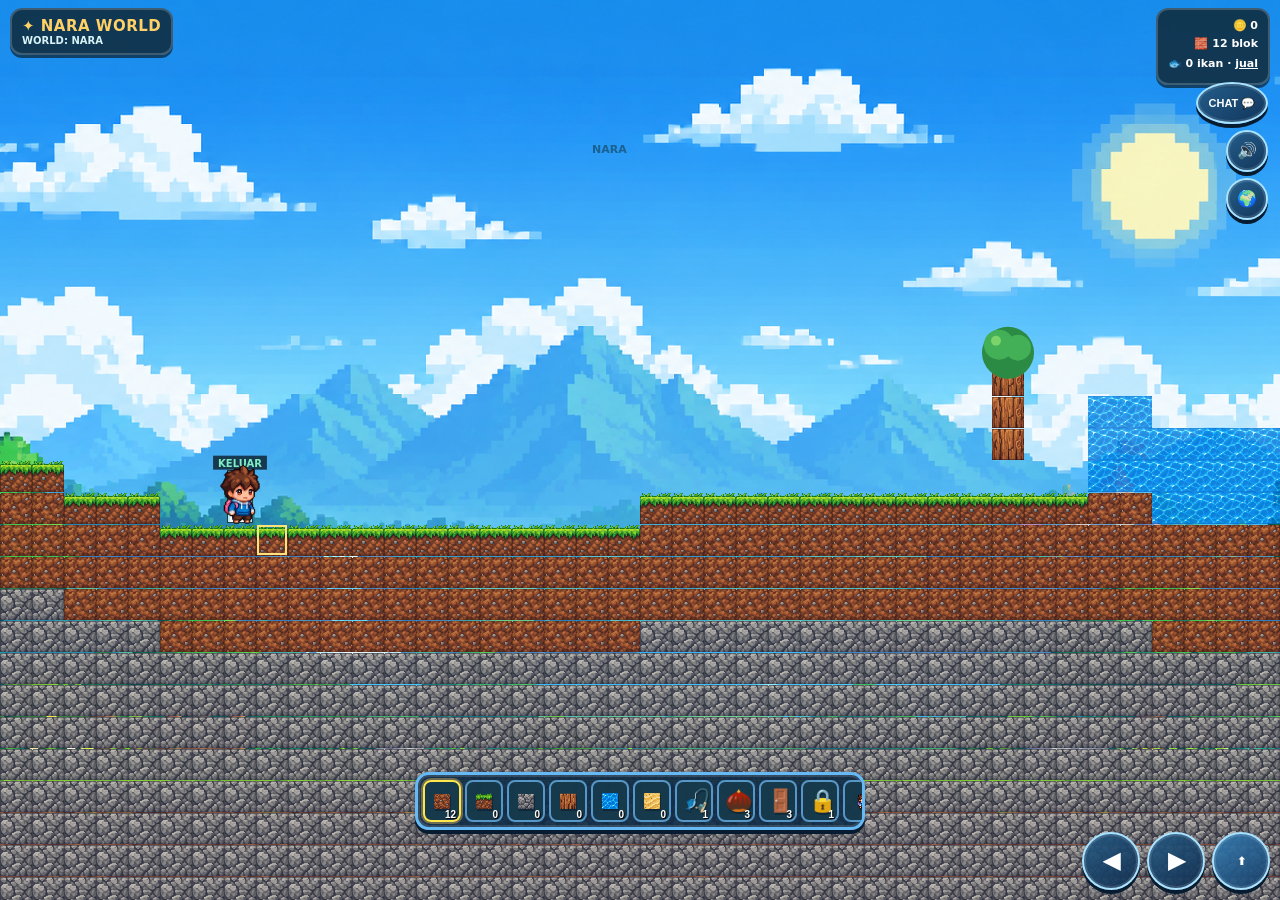
==== commit ffb28e47: "Show floating damage numbers for HUNT combat" ====
--- a/extracted/Aoi-main/nara.html
+++ b/extracted/Aoi-main/nara.html
@@ -37,7 +37,7 @@
 const names={grass:'Rumput',dirt:'Tanah',stone:'Batu',wood:'Kayu',water:'Air',sand:'Pasir',rod:'Rod biasa',tree_seed:'Seed Pohon',door:'Pintu',lock:'World Lock'};
 let inv={dirt:12,grass:0,stone:0,wood:0,water:0,sand:0,rod:1,tree_seed:3,door:3,lock:1,fish:0},world=[],plants=[],keys={left:false,right:false,jump:false},jumpQueued=false,attack=0,attackStarted=0,face=1;
 const player={x:7*TILE,y:0,w:21,h:29,vx:0,vy:0,onGround:false,walk:0};
-let placed=new Set(),fishing=false,muted=false,actx=null,playerHP=100,slimes=[],slimeNextId=1,slimeDamageAt=0;
+let placed=new Set(),fishing=false,muted=false,actx=null,playerHP=100,slimes=[],slimeNextId=1,slimeDamageAt=0,floatingDamage=[];
 function sfx(kind){if(muted)return;try{actx=actx||new(window.AudioContext||window.webkitAudioContext)();if(actx.state==='suspended')actx.resume();const P={mine:[190,80,.09,'square'],place:[250,340,.08,'triangle'],cast:[520,280,.14,'sine'],fish:[600,950,.2,'triangle'],coin:[880,1320,.12,'square'],door:[300,720,.16,'triangle'],deny:[170,90,.12,'sawtooth']}[kind];if(!P)return;const t=actx.currentTime,o=actx.createOscillator(),g=actx.createGain();o.type=P[3];o.frequency.setValueAtTime(P[0],t);o.frequency.exponentialRampToValueAtTime(P[1],t+P[2]);g.gain.setValueAtTime(.06,t);g.gain.exponentialRampToValueAtTime(.0001,t+P[2]+.02);o.connect(g);g.connect(actx.destination);o.start(t);o.stop(t+P[2]+.03)}catch(e){}}
 function resize(){vw=innerWidth;vh=innerHeight;dpr=Math.min(devicePixelRatio||1,2);canvas.width=Math.round(vw*dpr);canvas.height=Math.round(vh*dpr);canvas.style.width=vw+'px';canvas.style.height=vh+'px';ctx.setTransform(dpr,0,0,dpr,0,0)}
 addEventListener('resize',resize);resize();
@@ -211,7 +211,9 @@
 function movePlayer(dt){const swimming=inWater();let speed=swimming?125:190,dir=(keys.right?1:0)-(keys.left?1:0);if(dir)face=dir;player.vx=dir*speed;player.x+=player.vx*dt;if(collides(player.x,player.y)){let step=Math.sign(player.vx);for(let i=0;i<Math.ceil(Math.abs(player.vx*dt));i++){player.x-=step;if(!collides(player.x,player.y))break}}player.x=Math.max(player.w/2,Math.min(WORLD_W*TILE-player.w/2,player.x));if(jumpQueued&&(player.onGround||swimming)){player.vy=swimming?-235:-440;player.onGround=false}jumpQueued=false;player.vy=Math.min(swimming?170:760,player.vy+(swimming?260:1100)*dt);let dy=player.vy*dt;player.y+=dy;player.onGround=false;if(collides(player.x,player.y)){let step=Math.sign(dy);for(let i=0;i<Math.ceil(Math.abs(dy));i++){player.y-=step;if(!collides(player.x,player.y)){if(step>0)player.onGround=true;break}}player.vy=0}if(player.y>WORLD_H*TILE-player.h){player.y=WORLD_H*TILE-player.h;player.vy=0;player.onGround=true}player.walk+=Math.abs(dir)*dt*9}
 function targetBlock(){let px=player.x+face*35,py=player.y+player.h*.48;let tx=Math.floor(px/TILE),ty=Math.floor(py/TILE);let plant=plants.find(p=>p.x===tx&&p.y===ty);if(!plant){ty=Math.floor((player.y+player.h+5)/TILE);plant=plants.find(p=>p.x===tx&&p.y===ty)}if(plant)return{x:plant.x,y:plant.y,type:'plant',plant};let b=blockAt(px,py);if(!b||!b.type){b=blockAt(px,player.y+player.h+5);if(b&&b.type){const p=plants.find(p=>p.x===b.x&&p.y===b.y);if(p)return{x:p.x,y:p.y,type:'plant',plant:p}}}return b}
 function fishAtWater(target){const b=target||targetBlock();if(!b||b.type!=='water'||Math.abs((b.x+.5)*TILE-player.x)>TILE*2.1||Math.abs((b.y+.5)*TILE-(player.y+player.h/2))>TILE*2.5){showToast('Mancing hanya bisa di blok air!');return}if(!inWater()&&Math.abs((b.x+.5)*TILE-player.x)>TILE*1.5){showToast('Dekati blok air dulu!');return}if(fishing){showToast('Tunggu kailnya dulu...');return}fishing=true;showToast('Melempar kail...');sfx('cast');setTimeout(()=>{fishing=false;if(Math.random()<.72){inv.fish=(inv.fish||0)+1;sfx('fish');showToast('Dapat 1 ikan! 🐟 (tap ikan di pojok kanan atas buat jual)')}else showToast('Ikan belum menyambar, coba lagi!');updateHud();save();},1200)}
-function mineBlock(target){if(chosen==='rod'){fishAtWater(target);return}attack=.35;attackStarted=performance.now();let b=target||targetBlock();if(curWorld==='HUNT'&&chosen==='punch'){const enemy=slimes.filter(e=>e.hp>0).sort((a,b)=>Math.hypot(a.x-player.x,a.y-(player.y+player.h/2))-Math.hypot(b.x-player.x,b.y-(player.y+player.h/2)))[0];if(enemy&&Math.hypot(enemy.x-player.x,enemy.y-(player.y+player.h/2))<=TILE*2.5){enemy.hp-=20;enemy.hitAt=performance.now();sfx('mine');showToast(enemy.hp<=0?'Slime dikalahkan!':'Slime kena pukul!');if(enemy.hp<=0)coins+=3;updateHud();save();return}}if(!b||!b.type){showToast('Dekati blok dulu!');return}if(Math.hypot((b.x+.5)*TILE-player.x,(b.y+.5)*TILE-(player.y+player.h/2))>TILE*2){showToast('Blok terlalu jauh! Maksimal 2 blok.');return}if(b.type==='plant'){if(!canBuild()){denyLock();return}const age=Date.now()-b.plant.plantedAt;if(age<120000){showToast('Pohon belum matang! Tunggu sampai siap panen.');return}plants=plants.filter(p=>p!==b.plant);const yieldWood=2+Math.floor(Math.random()*3);inv.wood=(inv.wood||0)+yieldWood;coins+=yieldWood;sfx('coin');showToast('Pohon dipanen! +'+yieldWood+' kayu');updateHud();save();return}if(b.type==='lock'){openLockDlg();return}if(!canBuild()){denyLock();return}if(b.y<=1||b.y>=WORLD_H-1){showToast('Blok ini tidak bisa dihancurkan');return}if(b.type==='door'){const dd=doors[b.x+','+b.y];if(dd&&dd.main){showToast('Pintu utama tidak bisa dihancurkan');return}delete doors[b.x+','+b.y]}const own=placed.delete(b.x+','+b.y);inv[b.type]=(inv[b.type]||0)+1;world[b.x][b.y]=null;if(!own)coins+=1;sfx('mine');updateHud();save()}
+function addDamageText(x,y,value,kind){floatingDamage.push({x,y,text:(kind==='out'?'-':'-')+value,kind,at:performance.now()});if(floatingDamage.length>30)floatingDamage.shift()}
+function drawDamageText(){const now=performance.now();floatingDamage=floatingDamage.filter(d=>now-d.at<850);for(const d of floatingDamage){const p=(now-d.at)/850;ctx.save();ctx.globalAlpha=1-p;ctx.font='bold 16px system-ui';ctx.textAlign='center';ctx.lineWidth=3;ctx.strokeStyle='#14222b';ctx.fillStyle=d.kind==='out'?'#ffe45c':'#ff6878';const x=d.x-camX,y=d.y-camY-p*27;ctx.strokeText(d.text,x,y);ctx.fillText(d.text,x,y);ctx.restore()}}
+function mineBlock(target){if(chosen==='rod'){fishAtWater(target);return}attack=.35;attackStarted=performance.now();let b=target||targetBlock();if(curWorld==='HUNT'&&chosen==='punch'){const enemy=slimes.filter(e=>e.hp>0).sort((a,b)=>Math.hypot(a.x-player.x,a.y-(player.y+player.h/2))-Math.hypot(b.x-player.x,b.y-(player.y+player.h/2)))[0];if(enemy&&Math.hypot(enemy.x-player.x,enemy.y-(player.y+player.h/2))<=TILE*2.5){enemy.hp-=20;enemy.hitAt=performance.now();addDamageText(enemy.x,enemy.y-8,20,'out');sfx('mine');showToast(enemy.hp<=0?'Slime dikalahkan!':'Slime kena pukul!');if(enemy.hp<=0)coins+=3;updateHud();save();return}}if(!b||!b.type){showToast('Dekati blok dulu!');return}if(Math.hypot((b.x+.5)*TILE-player.x,(b.y+.5)*TILE-(player.y+player.h/2))>TILE*2){showToast('Blok terlalu jauh! Maksimal 2 blok.');return}if(b.type==='plant'){if(!canBuild()){denyLock();return}const age=Date.now()-b.plant.plantedAt;if(age<120000){showToast('Pohon belum matang! Tunggu sampai siap panen.');return}plants=plants.filter(p=>p!==b.plant);const yieldWood=2+Math.floor(Math.random()*3);inv.wood=(inv.wood||0)+yieldWood;coins+=yieldWood;sfx('coin');showToast('Pohon dipanen! +'+yieldWood+' kayu');updateHud();save();return}if(b.type==='lock'){openLockDlg();return}if(!canBuild()){denyLock();return}if(b.y<=1||b.y>=WORLD_H-1){showToast('Blok ini tidak bisa dihancurkan');return}if(b.type==='door'){const dd=doors[b.x+','+b.y];if(dd&&dd.main){showToast('Pintu utama tidak bisa dihancurkan');return}delete doors[b.x+','+b.y]}const own=placed.delete(b.x+','+b.y);inv[b.type]=(inv[b.type]||0)+1;world[b.x][b.y]=null;if(!own)coins+=1;sfx('mine');updateHud();save()}
 function placeBlock(target){if(!canBuild()){denyLock();return}let px=target?(target.x+.5)*TILE:player.x+face*36,py=target?(target.y+.5)*TILE:player.y+player.h*.65;let b=target||blockAt(px,py);if(chosen==='tree_seed'){let tx=Math.floor(px/TILE),ty=Math.floor(py/TILE);if(b&&b.type)ty=Math.floor(py/TILE)-1;if(tx<0||tx>=WORLD_W||ty<=0||ty>=WORLD_H||world[tx][ty]||world[tx][ty+1]!=='grass'){showToast('Seed hanya bisa ditanam di ruang kosong tepat di atas Grass Block!');return}if((tx+.5)*TILE>player.x-player.w/2&&(tx+.5)*TILE<player.x+player.w/2&&(ty+.5)*TILE>player.y&&(ty+.5)*TILE<player.y+player.h){showToast('Tidak bisa menanam di tubuh karakter');return}if((inv.tree_seed||0)<=0){showToast('Seed Pohon habis!');return}inv.tree_seed--;plants.push({x:tx,y:ty,type:'tree_seed',plantedAt:Date.now()});updateHud();save();showToast('Seed ditanam! Pohon matang dalam 2 menit.');return}if(!b){showToast('Tidak ada tempat di sana');return}if(world[b.x][b.y]){let up=blockAt(px,py-TILE);if(up)b=up}if(!b||world[b.x][b.y]){showToast('Tempatnya masih terisi');return}const nb=(dx,dy)=>{const nx=b.x+dx,ny=b.y+dy;return nx>=0&&nx<WORLD_W&&ny>=0&&ny<WORLD_H&&world[nx][ny]&&world[nx][ny]!=='door'};if(!(nb(0,1)||nb(-1,0)||nb(1,0)||nb(0,-1))&&b.y+1<WORLD_H){showToast('Pasang dekat tanah atau blok lain');return}if(inv[chosen]<=0){showToast('Blok '+names[chosen]+' habis!');return}let cx=(b.x+.5)*TILE,cy=(b.y+.5)*TILE;if(cx>player.x-player.w/2&&cx<player.x+player.w/2&&cy>player.y&&cy<player.y+player.h){showToast('Tidak bisa pasang di tubuh karakter');return}if(chosen==='lock'){if(lock){showToast('World ini sudah punya lock');return}world[b.x][b.y]='lock';lock={x:b.x,y:b.y,owner:me.id,ownerName:me.name,admins:[]};inv.lock--;sfx('door');showToast('🔒 World terkunci! Cuma kamu & admin yang bisa bangun');updateHud();save();return}
 if(chosen==='door'){const dx=b.x,dy=b.y;openDlg({title:'🚪 PASANG PINTU',msg:'Pintu ini tembus ke world mana?',chips:worldList,okText:'PASANG',onOk:v=>{const to=cleanName(v);if(!to){showToast('Isi nama world tujuan (huruf/angka)');return false}if(to===curWorld){showToast('Pilih world lain, bukan world ini');return false}if(world[dx][dy]||(inv.door||0)<=0)return true;world[dx][dy]='door';doors[dx+','+dy]={to};placed.add(dx+','+dy);inv.door--;sfx('place');showToast('Pintu → '+to+' terpasang');updateHud();save()}});return}world[b.x][b.y]=chosen;placed.add(b.x+','+b.y);inv[chosen]--;sfx('place');updateHud();save()}
 function roundedRect(x,y,w,h,r){ctx.beginPath();ctx.roundRect?ctx.roundRect(x,y,w,h,r):(ctx.rect(x,y,w,h));ctx.fill()}
@@ -234,14 +236,14 @@
 function drawPlayer(){const punching=attack>0;const moving=Math.abs(player.vx)>1;const frames=punching?punchFrames:(moving?runFrames:idleFrames);const speed=punching?70:(moving?145:320);const im=frames[Math.floor((punching?performance.now()-attackStarted:performance.now())/speed)%frames.length];if(!im||!im.complete||!im.naturalWidth){drawFallbackPlayer();return}const x=player.x-camX,y=player.y-camY;const allFrames=idleFrames.concat(runFrames).filter(f=>f&&f.complete&&f.naturalWidth);let refW=1,refH=1;for(const f of allFrames){const t=f._trim||{x:0,y:0,w:f.naturalWidth,h:f.naturalHeight};refW=Math.max(refW,t.w);refH=Math.max(refH,t.h)}const t=im._trim||{x:0,y:0,w:im.naturalWidth,h:im.naturalHeight};const scale=Math.min(63/refH,48/refW);const dw=t.w*scale,dh=t.h*scale;ctx.save();ctx.translate(Math.round(x),Math.round(y+player.h));if(face<0)ctx.scale(-1,1);ctx.drawImage(im,t.x,t.y,t.w,t.h,-dw/2,-dh,dw,dh);ctx.restore()}
 function drawChatBubble(){if(!chatText||performance.now()>chatUntil)return;ctx.save();ctx.font="bold 13px system-ui";const maxW=Math.min(vw-36,260),words=chatText.split(/\s+/);let lines=[],line="";for(const word of words){const test=line?line+" "+word:word;if(ctx.measureText(test).width>maxW-24&&line){lines.push(line);line=word}else line=test}if(line)lines.push(line);if(lines.length>3)lines=lines.slice(0,3);const bw=Math.min(maxW,Math.max(70,...lines.map(s=>ctx.measureText(s).width+24))),bh=lines.length*17+16;let bx=player.x-camX-bw/2,by=player.y-camY-bh-14;bx=Math.max(6,Math.min(vw-bw-6,bx));by=Math.max(58,by);ctx.fillStyle="#ffffff";ctx.strokeStyle="#17394b";ctx.lineWidth=2;ctx.beginPath();ctx.roundRect(bx,by,bw,bh,9);ctx.fill();ctx.stroke();ctx.beginPath();ctx.moveTo(Math.max(bx+12,Math.min(bx+bw-12,player.x-camX)),by+bh-1);ctx.lineTo(player.x-camX,by+bh+9);ctx.lineTo(Math.max(bx+12,Math.min(bx+bw-12,player.x-camX))+9,by+bh-1);ctx.closePath();ctx.fill();ctx.stroke();ctx.fillStyle="#173040";ctx.textAlign="center";lines.forEach((s,i)=>ctx.fillText(s,bx+bw/2,by+19+i*17));ctx.restore()}
 function drawHuntHUD(){if(curWorld!=='HUNT')return;ctx.save();const x=12,y=64,w=148,h=18;ctx.fillStyle='#102838dd';ctx.fillRect(x-4,y-4,w+8,h+8);ctx.fillStyle='#ffffff';ctx.font='bold 11px system-ui';ctx.textAlign='left';ctx.fillText('HP '+Math.max(0,playerHP)+' / 100',x,y+8);ctx.fillStyle='#522b35';ctx.fillRect(x,y+11,w,7);ctx.fillStyle=playerHP>30?'#5be083':'#ff5d68';ctx.fillRect(x,y+11,w*Math.max(0,playerHP)/100,7);ctx.restore()}
-function updateSlimes(dt){if(curWorld!=='HUNT')return;const now=performance.now();for(const e of slimes){if(e.hp<=0)continue;const dx=player.x-e.x;if(Math.abs(dx)<TILE*8)e.x+=Math.sign(dx)*Math.min(Math.abs(dx),42*dt);e.x=Math.max(TILE,Math.min(WORLD_W*TILE-TILE,e.x));e.y=groundY(e.x)-18;if(Math.abs(dx)<TILE*.8&&Math.abs((player.y+player.h/2)-e.y)<TILE&&now-slimeDamageAt>850){playerHP=Math.max(0,playerHP-8);slimeDamageAt=now;if(playerHP===0){playerHP=100;spawnAtMain();showToast('Kamu dikalahkan slime! Kembali ke spawn.')} }} }
+function updateSlimes(dt){if(curWorld!=='HUNT')return;const now=performance.now();for(const e of slimes){if(e.hp<=0)continue;const dx=player.x-e.x;if(Math.abs(dx)<TILE*8)e.x+=Math.sign(dx)*Math.min(Math.abs(dx),42*dt);e.x=Math.max(TILE,Math.min(WORLD_W*TILE-TILE,e.x));e.y=groundY(e.x)-18;if(Math.abs(dx)<TILE*.8&&Math.abs((player.y+player.h/2)-e.y)<TILE&&now-slimeDamageAt>850){playerHP=Math.max(0,playerHP-8);addDamageText(player.x,player.y-4,8,'in');slimeDamageAt=now;if(playerHP===0){playerHP=100;spawnAtMain();showToast('Kamu dikalahkan slime! Kembali ke spawn.')} }} }
 function drawSlimes(){if(curWorld!=='HUNT')return;for(const e of slimes){if(e.hp<=0)continue;const x=e.x-camX,y=e.y-camY;ctx.save();ctx.fillStyle='#244d38';ctx.beginPath();ctx.ellipse(x,y+14,15,12,0,0,Math.PI*2);ctx.fill();ctx.fillStyle='#58d66b';ctx.beginPath();ctx.ellipse(x,y+11,14,11,0,0,Math.PI*2);ctx.fill();ctx.fillStyle='#d9ffe0';ctx.fillRect(x-7,y+7,4,5);ctx.fillRect(x+3,y+7,4,5);ctx.fillStyle='#193b2a';ctx.fillRect(x-6,y+9,2,3);ctx.fillRect(x+4,y+9,2,3);ctx.fillStyle='#542d3a';ctx.fillRect(x-16,y-8,32,4);ctx.fillStyle='#ff6677';ctx.fillRect(x-16,y-8,32*Math.max(0,e.hp)/e.maxHp,4);ctx.restore()}}
 function drawPlants(){for(const p of plants){const age=Math.max(0,Date.now()-p.plantedAt),stage=age<20000?0:age<60000?1:age<120000?2:3;const x=Math.floor(p.x*TILE-camX),y=Math.floor(p.y*TILE-camY);ctx.save();ctx.textAlign='center';ctx.textBaseline='alphabetic';if(stage===0){ctx.font='18px system-ui';ctx.fillText('🌰',x+TILE/2,y+TILE-3)}else{ctx.strokeStyle='#70452b';ctx.lineWidth=3;ctx.beginPath();ctx.moveTo(x+TILE/2,y+TILE-3);ctx.lineTo(x+TILE/2,y+TILE-9-stage*3);ctx.stroke();ctx.fillStyle=stage===3?'#2b9d48':'#4cae54';ctx.beginPath();ctx.arc(x+TILE/2,y+TILE-13-stage*3,5+stage*4,0,Math.PI*2);ctx.fill();ctx.fillStyle='#a2e66b';ctx.beginPath();ctx.arc(x+TILE/2-3,y+TILE-15-stage*3,2+stage,0,Math.PI*2);ctx.fill();if(stage===3){ctx.font='10px system-ui';ctx.fillText('✨',x+TILE/2+8,y+5)}}ctx.restore()}}function draw(){ctx.clearRect(0,0,vw,vh);if(bgImage.complete&&bgImage.naturalWidth){ctx.save();ctx.globalAlpha=.96;const scale=Math.max(vw/bgImage.naturalWidth,vh/bgImage.naturalHeight);const iw=bgImage.naturalWidth*scale,ih=bgImage.naturalHeight*scale;const ox=(vw-iw)/2,oy=(vh-ih)/2;ctx.imageSmoothingEnabled=false;ctx.drawImage(bgImage,ox,oy,iw,ih);ctx.restore()}else{let sky=ctx.createLinearGradient(0,0,0,vh);sky.addColorStop(0,'#74cbe9');sky.addColorStop(1,'#c5f0e4');ctx.fillStyle=sky;ctx.fillRect(0,0,vw,vh)}
 let startX=Math.max(0,Math.floor(camX/TILE)),endX=Math.min(WORLD_W,Math.ceil((camX+vw)/TILE)+1);let startY=Math.max(0,Math.floor(camY/TILE)),endY=Math.min(WORLD_H,Math.ceil((camY+vh)/TILE)+1);
 for(let x=startX;x<endX;x++)for(let y=startY;y<endY;y++){let t=world[x][y];if(t)drawBlock(t,Math.floor(x*TILE-camX),Math.floor(y*TILE-camY),TILE,x,y)}
 for(let x=startX;x<endX;x++)for(let y=Math.max(0,startY-3);y<endY;y++){if(world[x][y]==='wood'&&!placed.has(x+','+y)&&!(y>0&&world[x][y-1]==='wood')){const cx=x*TILE+TILE/2-camX,cy=y*TILE-camY-12;ctx.fillStyle='#2b8a43';ctx.beginPath();ctx.arc(cx,cy,26,0,Math.PI*2);ctx.fill();ctx.fillStyle='#43b058';ctx.beginPath();ctx.arc(cx-9,cy-8,15,0,Math.PI*2);ctx.fill();ctx.beginPath();ctx.arc(cx+10,cy-5,13,0,Math.PI*2);ctx.fill();ctx.fillStyle='#7bd36a';ctx.beginPath();ctx.arc(cx-12,cy-12,5,0,Math.PI*2);ctx.fill()}}
 ctx.save();ctx.font='bold 10px system-ui';ctx.textAlign='center';for(const k in doors){const q=k.split(',');const dx=+q[0],dy=+q[1];if(dx<startX||dx>=endX||dy<startY-2||dy>endY)continue;const d=doors[k],t=d.main?'KELUAR':'→ '+d.to,cx=dx*TILE+TILE/2-camX,cy=dy*TILE-camY-26,w=ctx.measureText(t).width+10;ctx.fillStyle='#102838dd';ctx.fillRect(cx-w/2,cy-11,w,14);ctx.fillStyle=d.main?'#80edc3':'#ffd166';ctx.fillText(t,cx,cy)}if(lock&&lock.x>=startX&&lock.x<endX){const t='🔒 '+lock.ownerName,cx=lock.x*TILE+TILE/2-camX,cy=lock.y*TILE-camY-6,w=ctx.measureText(t).width+10;ctx.fillStyle='#102838dd';ctx.fillRect(cx-w/2,cy-11,w,14);ctx.fillStyle='#ffd166';ctx.fillText(t,cx,cy)}ctx.restore();
-drawPlants();drawSlimes();drawPlayer();drawHuntHUD();
+drawPlants();drawSlimes();drawPlayer();drawDamageText();drawHuntHUD();
 // target highlight
 let b=targetBlock();if(b&&b.type&&Math.abs((b.x+.5)*TILE-player.x)<TILE*2.1){ctx.strokeStyle='#ffe27a';ctx.lineWidth=2;ctx.strokeRect(Math.floor(b.x*TILE-camX)+2,Math.floor(b.y*TILE-camY)+2,TILE-4,TILE-4)}
 // world label
